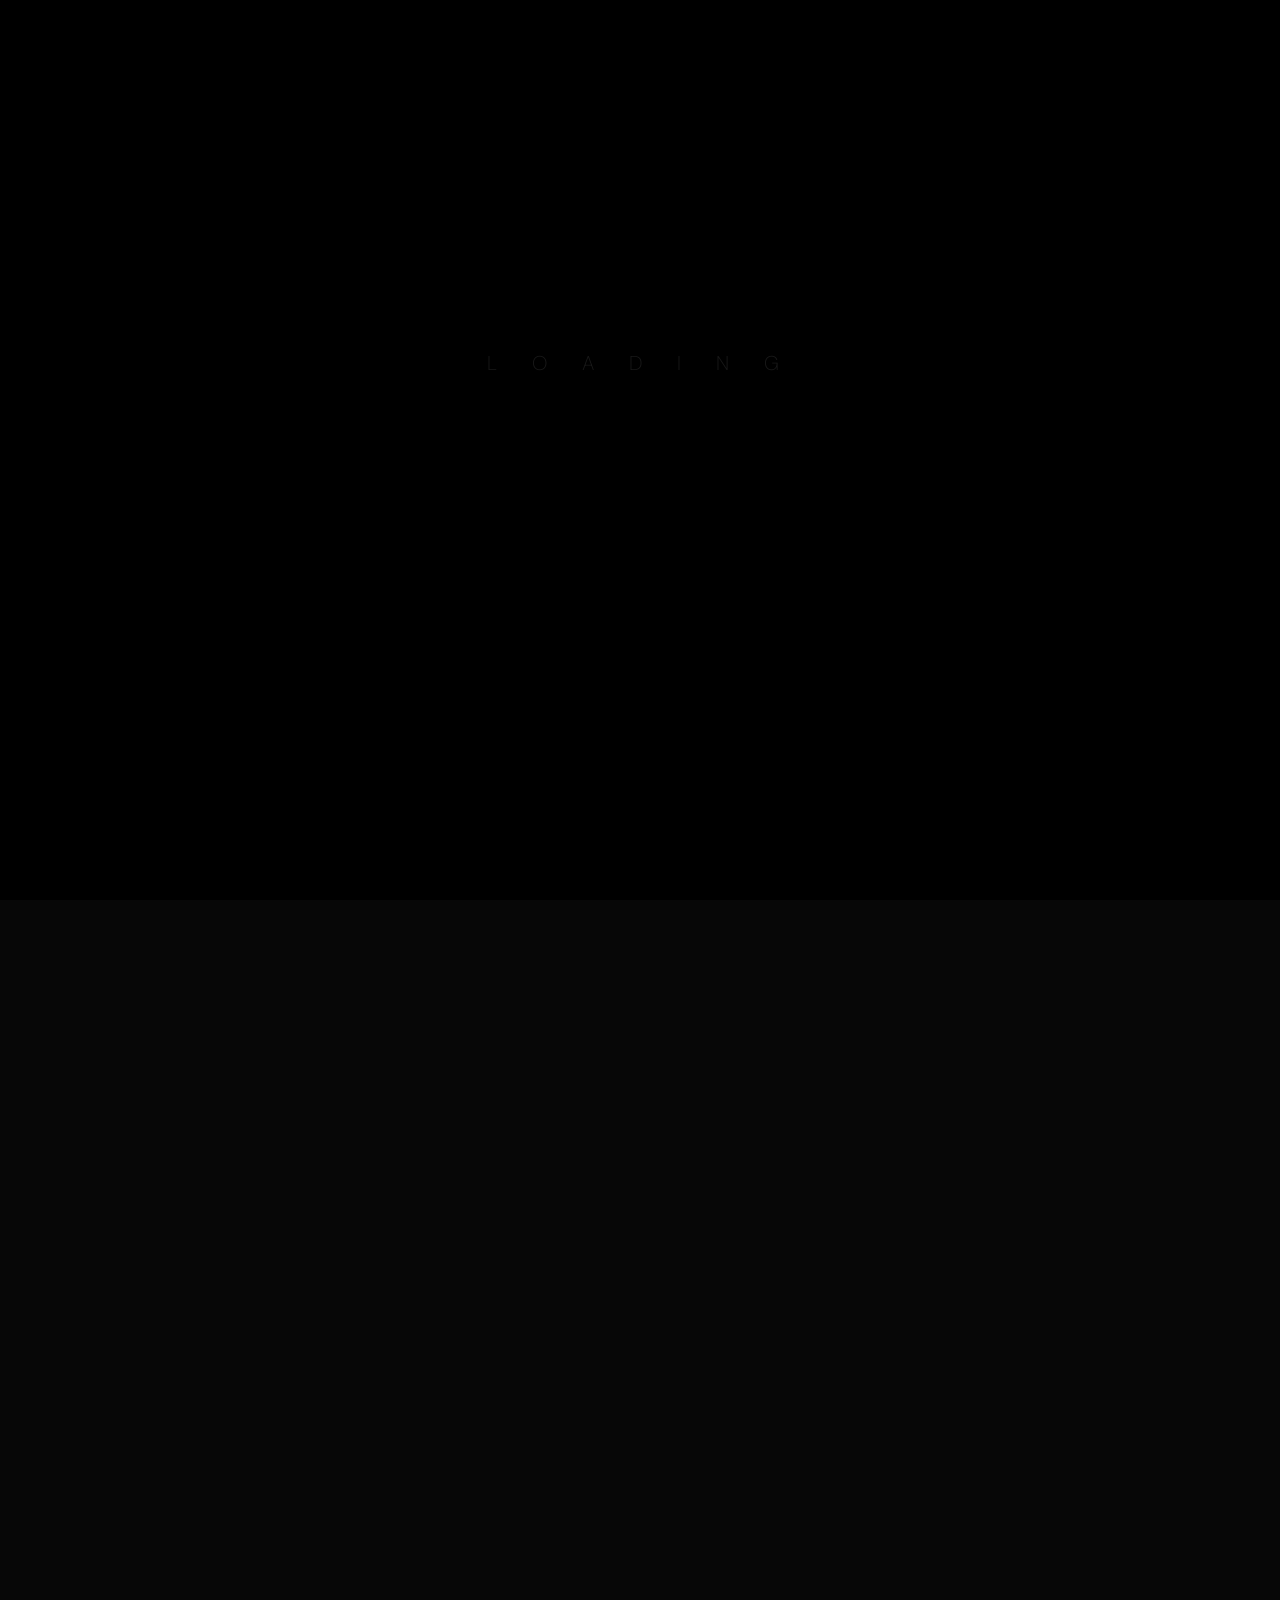
==== about.html @ 4629a0df "Initial commit" ====
<!DOCTYPE html>
<html lang="en">

<head>
    <!-- META -->
    <meta charset="utf-8">
    <meta http-equiv="X-UA-Compatible" content="IE=edge">
    <meta name="viewport" content="width=device-width, initial-scale=1">
    <meta name="description" content="Creovate - Creative Portfolio Showcase Template">
    <meta name="keywords" content="personal, portfolio new, html, one page, bootstrap, new html template, design, creative, onepage, clean, modern">
    <meta name="author" content="Tanvir Hossain">
    <!-- PAGE TITLE -->
    <title>Creovate - Creative Personal Portfolio</title>
    <!-- FAVICON ICON -->
    <link rel="shortcut icon" href="assets/images/favicon.png" type="image/x-icon" />
    <!-- ALL GOOGLE FONTS -->
    <link rel="preconnect" href="https://fonts.googleapis.com">
    <link rel="preconnect" href="https://fonts.gstatic.com" crossorigin>
    <link href="https://fonts.googleapis.com/css2?family=DM+Sans:ital,opsz,wght@0,9..40,100..1000;1,9..40,100..1000&display=swap" rel="stylesheet">
    <!-- BOOTSTRAP CSS -->
    <link rel="stylesheet" href="assets/css/bootstrap.min.css" />
    <!-- FONT AWESOME CSS -->
    <link rel="stylesheet" href="assets/fonts/remixicon.css" />
    <!-- MAGNIFIC CSS -->
    <link rel="stylesheet" href="assets/css/magnific-popup.css">
    <!-- NICE SELECT CSS -->
    <link rel="stylesheet" href="assets/css/nice-select.min.css" />
    <!-- ANIMATE CSS -->
    <link rel="stylesheet" href="assets/css/animate.min.css" />
    <!-- SLICK CSS -->
    <link rel="stylesheet" href="assets/css/slick.min.css" />
    <!-- SPACING CSS -->
    <link rel="stylesheet" href="assets/css/spacing.css" />
    <!-- MAIN STYLE CSS -->
    <link rel="stylesheet" href="assets/css/style.css" />
    <!-- RESPONSIVE CSS -->
    <link rel="stylesheet" href="assets/css/responsive.css">
    <!-- HTML5 shim and Respond.js IE8 support of HTML5 elements and media queries -->
    <!-- WARNING: Respond.js doesn't work if you view the page via file:// -->
    <!--[if lt IE 9]>
      <script src="https://oss.maxcdn.com/html5shiv/3.7.2/html5shiv.min.js"></script>
      <script src="https://oss.maxcdn.com/respond/1.4.2/respond.min.js"></script>
    <![endif]-->
</head>

<body>
    <!-- START PRELOADER AREA-->
    <div class="preloader">
        <svg viewbox="0 0 1000 1000" preserveaspectratio="none">
            <path id="preloaderSvg" d="M0,1005S175,995,500,995s500,5,500,5V0H0Z"></path>
        </svg>
        <div class="preloader-heading">
            <div class="load-text">
                <span>L</span>
                <span>o</span>
                <span>a</span>
                <span>d</span>
                <span>i</span>
                <span>n</span>
                <span>g</span>
            </div>
        </div>
    </div>
    <!-- END PRELOADER AREA -->
    <!-- START MAGIC CURSOR AND BALL AREA-->
    <div id="magic-cursor">
        <div id="ball"></div>
    </div>
    <div id="magic-cursor">
        <div id="ball"></div>
    </div>
    <!-- / END MAGIC CURSOR AND BALL AREA-->
    <!-- START MENU DESIGN AREA -->
    <header class="main-header">
        <div class="header-upper">
            <div class="container">
                <div class="header-inner d-flex align-items-center">
                    <!-- START LOGO DESIGN AREA -->
                    <div class="logo-outer">
                        <div class="logo">
                            <a href="index.html"><img src="assets/images/logos/logo.png" alt="Logo" title="Logo" /></a>
                        </div>
                    </div>
                    <!-- / END LOGO DESIGN AREA -->
                    <!-- START NAV DESIGN AREA -->
                    <div class="nav-outer clearfix mx-auto">
                        <!-- Main Menu -->
                        <nav class="main-menu navbar-expand-lg">
                            <div class="navbar-header">
                                <div class="mobile-logo">
                                    <a href="index.html">
                                        <img src="assets/images/logos/logo.png" alt="Logo" title="Logo" />
                                    </a>
                                </div>
                                <!-- Toggle Button -->
                                <button type="button" class="navbar-toggle" data-bs-toggle="collapse" data-bs-target=".navbar-collapse">
                                    <span class="icon-bar"></span>
                                    <span class="icon-bar"></span>
                                    <span class="icon-bar"></span>
                                </button>
                            </div>
                            <div class="navbar-collapse collapse">
                                <ul class="navigation clearfix">
                                    <li><a class="nav-link-click" href="index.html">Home</a></li>
                                    <li><a class="nav-link-click" href="about.html">about</a></li>
                                    <li><a class="nav-link-click" href="projects.html">Projects</a></li>
                                    <li><a class="nav-link-click" href="blog.html">blog</a></li>
                                    <li><a class="nav-link-click" href="contact.html">Contact</a></li>
                                </ul>
                            </div>
                        </nav>
                        <!-- / END NAV DESIGN AREA -->
                    </div>
                    <div class="about-social text-center">
                        <ul>
                            <li><a href=""><i class="ri-instagram-fill"></i></a></li>
                            <li><a href=""><i class="ri-twitter-x-line"></i></a></li>
                            <li><a href=""><i class="ri-linkedin-fill"></i></a></li>
                            <li><a href=""><i class="ri-github-line"></i></a></li>
                        </ul>
                    </div>
                </div>
            </div>
        </div>
    </header>
    <!-- / END MENU DESIGN AREA -->
    <!-- START MENU DESIGN AREA -->
    <div id="smooth-wrapper">
        <div id="smooth-content">
            <main class="main-bg o-hidden">
                <!-- START HEADER DESIGN AREA -->
                <section class="single-page-hero-area">
                    <div class="container">
                        <div class="row align-items-center">
                            <div class="col-lg-12">
                                <h2>About me</h2>
                                <p>Driven by curiosity and innovation, I enjoy turning challenges into solutions through technology. My journey is defined by adaptability, problem-solving, and the passion to create meaningful digital experiences.</p>
                            </div>
                        </div>
                        <div class="row">
                            <!-- START COUNTER DESIGN AREA -->
                            <div class="col-6 col-lg-3">
                                <div class="hero-counter-area wow fadeInUp delay-0-4s">
                                    <div class="counter-item counter-text-wrap">
                                        <span class="count-text plus" data-speed="3000" data-stop="4">0</span>
                                        <span class="counter-title">Years Of Experience</span>
                                    </div>
                                </div>
                            </div>
                            <!-- / END COUNTER DESIGN AREA -->
                            <!-- START COUNTER DESIGN AREA -->
                            <div class="col-6 col-lg-3">
                                <div class="hero-counter-area wow fadeInUp delay-0-4s">
                                    <div class="counter-item counter-text-wrap">
                                        <span class="count-text plus" data-speed="3000" data-stop="100">0</span>
                                        <span class="counter-title">Complete Projects</span>
                                    </div>
                                </div>
                            </div>
                            <!-- / END COUNTER DESIGN AREA -->
                            <!-- START COUNTER DESIGN AREA -->
                            <div class="col-6 col-lg-3">
                                <div class="hero-counter-area wow fadeInUp delay-0-4s">
                                    <div class="counter-item counter-text-wrap">
                                        <span class="count-text plus" data-speed="3000" data-stop="50">0</span>
                                        <span class="counter-title">Client Satisfactions</span>
                                    </div>
                                </div>
                            </div>
                            <!-- / END COUNTER DESIGN AREA -->
                            <!-- START COUNTER DESIGN AREA -->
                            <div class="col-6 col-lg-3">
                                <div class="hero-counter-area wow fadeInUp delay-0-4s">
                                    <div class="counter-item counter-text-wrap">
                                        <span class="count-text plus" data-speed="3000" data-stop="20">0</span>
                                        <span class="counter-title">Cup of coffe</span>
                                    </div>
                                </div>
                            </div>
                            <!-- / END COUNTER DESIGN AREA -->
                        </div>
                    </div>
                </section>
                <!-- / END HEADER DESIGN AREA -->
                <!-- START ABOUT DESIGN AREA -->
                <section id="about" class="about-area">
                    <div class="container">
                        <div class="container-inner">
                            <div class="row align-items-center">
                                <!-- START ABOUT IMAGE DESIGN AREA -->
                                <div class="col-lg-5">
                                    <div class="about-image-part wow fadeInUp delay-0-3s">
                                        <img src="assets/images/about/me.jpg" alt="About Me" />
                                    </div>
                                </div>
                                <!-- / END ABOUT IMAGE DESIGN AREA -->
                                <!-- START ABOUT TEXT DESIGN AREA -->
                                <div class="col-lg-7">
                                    <div class="about-content-part wow fadeInUp delay-0-5s">
                                        <h2>
                                            A passionate <span>web designer</span> turning <span>ideas</span> into visually stunning, user-friendly websites.
                                        </h2>
                                        <p>
                                            Hello! I’m Bilal, a tech enthusiast with a strong interest in IT, web development, and data. I enjoy exploring new technologies, solving problems, and creating user-focused digital solutions. My goal is to keep growing, delivering value, and turning ideas into impactful projects.
                                        </p>
                                        <p>I’ve worked on various projects ranging from IT support, web interfaces, to data-related tasks. Each experience has helped me sharpen my skills in problem-solving, adaptability, and collaboration. Beyond coding, I value curiosity and continuous learning as keys to building meaningful digital experiences./p>
                                    </div>
                                </div>
                                <!-- / END ABOUT TEXT DESIGN AREA -->
                            </div>
                        </div>
                    </div>
                </section>
                <!-- / END ABOUT DESIGN AREA -->
                <!-- START RESUME EXPERIENCE DESIGN AREA -->
                <div class="resume-area" id="resume">
                    <div class="container">
                        <div class="container-inner">
                            <div class="row">
                                <div class="col-xl-12 col-lg-12">
                                    <div class="section-title mb-40 wow fadeInUp delay-0-2s">
                                        <h2>Education & Experience</h2>
                                        <p>Established history of success in design and development, consistently delivering valuable insights and driving significant results.</p>
                                    </div>
                                </div>
                            </div>
                            <div class="row">
                                <div class="col-xl-10">
                                    <div class="resume-wrapper wow fadeInUp delay-0-2s">
                                        <!-- START EDUCATION DESIGN AREA -->
                                        <div class="resume-box">
                                            <span class="resume-date">2020 - 2023</span>
                                            <h5 class="fw-medium">AMIKOM University Yogyakarta</h5>
                                            <span>@ Diploma of Information Technology in Web Development</span>
                                            <p>Relevant coursework in Web Development, UI/UX Design, and Database Management.</p>
                                        </div>
                                        <!-- / END EDUCATION DESIGN AREA -->
                                        <!-- START EXPERIENCE DESIGN AREA -->
                                        <div class="resume-box">
                                            <span class="resume-date">Feb 2023 - Aug 2023</span>
                                            <h5 class="fw-medium">Fullstack Developer Intern</h5>
                                            <span>@ CV. Global Mitra Perkasa</span>
                                            <p>As a fullstack developer intern, I was responsible for developing and enhancing web applications using Laravel, HTML, and CSS. I collaborated with the team to optimize website performance and user experience. My work also involved assisting in implementing key features that improved functionality and streamlined operations.</p>
                                        </div>
                                        <!-- / END EXPERIENCE DESIGN AREA -->
                                        <!-- START EXPERIENCE DESIGN AREA -->
                                        <div class="resume-box">
                                            <span class="resume-date">Nov 2023 - Sep 2024</span>
                                            <h5 class="fw-medium">Digital Marketing</h5>
                                            <span>@ PT. Blanja Dapur Nusantara</span>
                                            <p>In my role in digital marketing, I managed campaigns to increase brand awareness and drive online sales. I utilized various online platforms to engage target audiences and optimize marketing strategies. My efforts contributed to refining campaign results and improving overall performance.</p>
                                        </div>
                                        <!-- / END EXPERIENCE DESIGN AREA -->
                                        <!-- START PROJECT DESIGN AREA -->
                                        <div class="resume-box">
                                            <span class="resume-date">2023</span>
                                            <h5 class="fw-medium">Financial Project Management System (Web-based)</h5>
                                            <span>@ Personal Project</span>
                                            <p>I developed a financial management system for project tracking using CodeIgniter (CI). The system included features for budget tracking, expense management, and real-time reporting. I ensured the system was user-friendly and optimized for project teams to manage finances effectively. Additionally, I implemented secure data management practices to protect sensitive financial information.</p>
                                        </div>
                                        <!-- / END PROJECT DESIGN AREA -->
                                    </div>
                                </div>
                            </div>
                        </div>
                    </div>
                </div>
                <!-- / END RESUME EXPERIENCE DESIGN AREA -->
                <!-- START SERVICE DESIGN AREA -->
                <section id="services" class="services-area">
                    <div class="container">
                        <div class="container-inner">
                            <div class="row">
                                <div class="col-xl-12 col-lg-12">
                                    <div class="section-title mb-40 wow fadeInUp delay-0-2s">
                                        <h2>Services</h2>
                                        <p>My Services Pave the Way for Exceptional Experiences, Where Quality and Commitment Define Every Interaction."</p>
                                    </div>
                                </div>
                            </div>
                            <div class="row">
                                <!-- START SINGLE SERVICE DESIGN AREA -->
                                <div class="col-lg-4 col-md-4">
                                    <div class="service-item wow fadeInUp delay-0-2s">
                                        <div class="content">
                                            <i class="ri-global-fill"></i>
                                            <h4>Brand Identity Design</h4>
                                            <p>bionik gives you the blocks & kits you need to create a true website within minutes.</p>
                                        </div>
                                    </div>
                                </div>
                                <!-- / END SINGLE SERVICE DESIGN AREA -->
                                <!-- START SINGLE SERVICE DESIGN AREA -->
                                <div class="col-lg-4 col-md-4">
                                    <div class="service-item wow fadeInUp delay-0-4s">
                                        <div class="content">
                                            <i class="ri-quill-pen-line"></i>
                                            <h4>Website Design</h4>
                                            <p>bionik gives you the blocks & kits you need to create a true website within minutes.</p>
                                        </div>
                                    </div>
                                </div>
                                <!-- / END SINGLE SERVICE DESIGN AREA -->
                                <!-- START SINGLE SERVICE DESIGN AREA -->
                                <div class="col-lg-4 col-md-4">
                                    <div class="service-item wow fadeInUp delay-0-6s">
                                        <div class="content">
                                            <i class="ri-pantone-fill"></i>
                                            <h4>Application Design</h4>
                                            <p>bionik gives you the blocks & kits you need to create a true website within minutes.</p>
                                        </div>
                                    </div>
                                </div>
                                <!-- / END SINGLE SERVICE DESIGN AREA -->
                            </div>
                        </div>
                    </div>
                </section>
                <!-- / END SERVICE DESIGN AREA -->
                <!-- START CALL TO ACTION DESIGN AREA -->
                <section class="call-to-action-area">
                    <div class="container">
                        <div class="row">
                            <!-- START ABOUT TEXT DESIGN AREA -->
                            <div class="col-lg-12">
                                <div class="call-to-action-part wow fadeInUp delay-0-2s text-center">
                                    <h2>Are You Ready to kickstart your project?</h2>
                                    <p>Reach out and let's make it happen ✨. I'm also available for full-time or Part-time opportunities to push the boundaries of design and deliver exceptional work.</p>
                                    <div class="hero-btns">
                                        <a href="contact.html" class="theme-btn call-to-action-button">Let's Talk <i class="ri-download-line"></i></a>
                                    </div>
                                </div>
                            </div>
                            <!-- / END ABOUT TEXT DESIGN AREA -->
                        </div>
                    </div>
                </section>
                <!--  // END CALL TO ACTION DESIGN AREA -->
                <!-- START FOOTER DESIGN AREA -->
                <footer class="main-footer">
                    <div class="footer-bottom pt-50 pb-40">
                        <div class="container">
                            <div class="row">
                                <div class="col-lg-12 text-center">
                                    <div class="copyright-text">
                                        <p>
                                            &copy;Copyright <a href="index.html">Creovate</a> All
                                            Rights Reserved.
                                        </p>
                                    </div>
                                </div>
                            </div>
                        </div>
                    </div>
                </footer>
            </main>
        </div>
    </div>
    <!-- / END FOOTER DESIGN AREA -->
    <!-- START SCROOL UP DESIGN AREA -->
    <div class="progress-wrap cursor-pointer">
        <i class="ri-arrow-up-s-line"></i>
        <svg class="progress-circle svg-content" width="100%" height="100%" viewBox="-1 -1 102 102">
            <path d="M50,1 a49,49 0 0,1 0,98 a49,49 0 0,1 0,-98" />
        </svg>
    </div>
    <!-- / END SCROOL UP DESIGN AREA -->
    <!-- JQUERY JS -->
    <script src="assets/js/jquery-3.6.0.min.js"></script>
    <!-- BOOTSTRAP JS-->
    <script src="assets/js/bootstrap.min.js"></script>
    <!-- APPEAR JS -->
    <script src="assets/js/appear.min.js"></script>
    <!-- MAGNIFICANT JS -->
    <script src="assets/js/jquery.magnific-popup.min.js"></script>
    <!-- SLICK JS-->
    <script src="assets/js/slick.min.js"></script>
    <!-- GSAP AND LOCOMOTIV JS-->
    <script src="assets/js/gsap.min.js"></script>
    <script src="assets/js/ScrollSmoother.min.js"></script>
    <script src="assets/js/ScrollTrigger.min.js"></script>
    <script src="assets/js/smoother-script.js"></script>
    <!-- NICE SELECT JS-->
    <script src="assets/js/jquery.nice-select.min.js"></script>
    <!-- IMAGE LOADER JS-->
    <script src="assets/js/imagesloaded.pkgd.min.js"></script>
    <!-- ISOTOPE JS-->
    <script src="assets/js/isotope.pkgd.min.js"></script>
    <!--  WOW ANIMATION JS-->
    <script src="assets/js/wow.min.js"></script>
    <!-- SCRIPT JS-->
    <script src="assets/js/script.js"></script>
</body>

</html>
---- assets/css/spacing.css ----
/*
* ----------------------------------------------------------------------------------------
Author       : Hridoy
Template Name: Liam - Creative Portfolio Showcase Template
Version      : 1.0                                          
* ----------------------------------------------------------------------------------------
*/
/*
* ----------------------------------------------------------------------------------------
*PADDING MARGIN
* ----------------------------------------------------------------------------------------
*/
.p-5 {
    padding: 5px !important;
}

.p-10 {
    padding: 10px;
}

.p-15 {
    padding: 15px;
}

.p-20 {
    padding: 20px;
}

.p-25 {
    padding: 25px;
}

.p-30 {
    padding: 30px;
}

.p-35 {
    padding: 35px;
}

.p-40 {
    padding: 40px;
}

.p-45 {
    padding: 45px;
}

.p-50 {
    padding: 50px;
}

.p-55 {
    padding: 55px;
}

.p-60 {
    padding: 60px;
}

.p-65 {
    padding: 65px;
}

.p-70 {
    padding: 70px;
}

.p-75 {
    padding: 75px;
}

.p-80 {
    padding: 80px;
}

.p-85 {
    padding: 85px;
}

.p-90 {
    padding: 90px;
}

.p-95 {
    padding: 95px;
}

.p-100 {
    padding: 100px;
}

.p-105 {
    padding: 105px;
}

.p-110 {
    padding: 110px;
}

.p-115 {
    padding: 115px;
}

.p-120 {
    padding: 120px;
}

.p-125 {
    padding: 125px;
}

.p-130 {
    padding: 130px;
}

.p-135 {
    padding: 135px;
}

.p-140 {
    padding: 140px;
}

.p-145 {
    padding: 145px;
}

.p-150 {
    padding: 150px;
}

.p-155 {
    padding: 155px;
}

.p-160 {
    padding: 160px;
}

.p-165 {
    padding: 165px;
}

.p-170 {
    padding: 170px;
}

.p-175 {
    padding: 175px;
}

.p-180 {
    padding: 180px;
}

.p-185 {
    padding: 185px;
}

.p-190 {
    padding: 190px;
}

.p-195 {
    padding: 195px;
}

.p-200 {
    padding: 200px;
}

.p-205 {
    padding: 205px;
}

.p-210 {
    padding: 210px;
}

.p-215 {
    padding: 215px;
}

.p-220 {
    padding: 220px;
}

.p-225 {
    padding: 225px;
}

.p-230 {
    padding: 230px;
}

.p-235 {
    padding: 235px;
}

.p-240 {
    padding: 240px;
}

.p-245 {
    padding: 245px;
}

.p-250 {
    padding: 250px;
}

/* Padding Top */
.pt-5,
.py-5 {
    padding-top: 5px !important;
}

.pt-10,
.py-10 {
    padding-top: 10px;
}

.pt-15,
.py-15 {
    padding-top: 15px;
}

.pt-20,
.py-20 {
    padding-top: 20px;
}

.pt-25,
.py-25 {
    padding-top: 25px;
}

.pt-30,
.py-30 {
    padding-top: 30px;
}

.pt-35,
.py-35 {
    padding-top: 35px;
}

.pt-40,
.py-40 {
    padding-top: 40px;
}

.pt-45,
.py-45 {
    padding-top: 45px;
}

.pt-50,
.py-50 {
    padding-top: 50px;
}

.pt-55,
.py-55 {
    padding-top: 55px;
}

.pt-60,
.py-60 {
    padding-top: 60px;
}

.pt-65,
.py-65 {
    padding-top: 65px;
}

.pt-70,
.py-70 {
    padding-top: 70px;
}

.pt-75,
.py-75 {
    padding-top: 75px;
}

.pt-80,
.py-80 {
    padding-top: 80px;
}

.pt-85,
.py-85 {
    padding-top: 85px;
}

.pt-90,
.py-90 {
    padding-top: 90px;
}

.pt-95,
.py-95 {
    padding-top: 95px;
}

.pt-100,
.py-100 {
    padding-top: 100px;
}

.pt-105,
.py-105 {
    padding-top: 105px;
}

.pt-110,
.py-110 {
    padding-top: 110px;
}

.pt-115,
.py-115 {
    padding-top: 115px;
}

.pt-120,
.py-120 {
    padding-top: 120px;
}

.pt-125,
.py-125 {
    padding-top: 125px;
}

.pt-130,
.py-130 {
    padding-top: 130px;
}

.pt-135,
.py-135 {
    padding-top: 135px;
}

.pt-140,
.py-140 {
    padding-top: 140px;
}

.pt-145,
.py-145 {
    padding-top: 145px;
}

.pt-150,
.py-150 {
    padding-top: 150px;
}

.pt-155,
.py-155 {
    padding-top: 155px;
}

.pt-160,
.py-160 {
    padding-top: 160px;
}

.pt-165,
.py-165 {
    padding-top: 165px;
}

.pt-170,
.py-170 {
    padding-top: 170px;
}

.pt-175,
.py-175 {
    padding-top: 175px;
}

.pt-180,
.py-180 {
    padding-top: 180px;
}

.pt-185,
.py-185 {
    padding-top: 185px;
}

.pt-190,
.py-190 {
    padding-top: 190px;
}

.pt-195,
.py-195 {
    padding-top: 195px;
}

.pt-200,
.py-200 {
    padding-top: 200px;
}

.pt-205,
.py-205 {
    padding-top: 205px;
}

.pt-210,
.py-210 {
    padding-top: 210px;
}

.pt-215,
.py-215 {
    padding-top: 215px;
}

.pt-220,
.py-220 {
    padding-top: 220px;
}

.pt-225,
.py-225 {
    padding-top: 225px;
}

.pt-230,
.py-230 {
    padding-top: 230px;
}

.pt-235,
.py-235 {
    padding-top: 235px;
}

.pt-240,
.py-240 {
    padding-top: 240px;
}

.pt-245,
.py-245 {
    padding-top: 245px;
}

.pt-250,
.py-250 {
    padding-top: 250px;
}

/* Padding Bottom */
.pb-5,
.py-5 {
    padding-bottom: 5px !important;
}

.pb-10,
.py-10 {
    padding-bottom: 10px;
}

.pb-15,
.py-15 {
    padding-bottom: 15px;
}

.pb-20,
.py-20 {
    padding-bottom: 20px;
}

.pb-25,
.py-25 {
    padding-bottom: 25px;
}

.pb-30,
.py-30 {
    padding-bottom: 30px;
}

.pb-35,
.py-35 {
    padding-bottom: 35px;
}

.pb-40,
.py-40 {
    padding-bottom: 40px;
}

.pb-45,
.py-45 {
    padding-bottom: 45px;
}

.pb-50,
.py-50 {
    padding-bottom: 50px;
}

.pb-55,
.py-55 {
    padding-bottom: 55px;
}

.pb-60,
.py-60 {
    padding-bottom: 60px;
}

.pb-65,
.py-65 {
    padding-bottom: 65px;
}

.pb-70,
.py-70 {
    padding-bottom: 70px;
}

.pb-75,
.py-75 {
    padding-bottom: 75px;
}

.pb-80,
.py-80 {
    padding-bottom: 80px;
}

.pb-85,
.py-85 {
    padding-bottom: 85px;
}

.pb-90,
.py-90 {
    padding-bottom: 90px;
}

.pb-95,
.py-95 {
    padding-bottom: 95px;
}

.pb-100,
.py-100 {
    padding-bottom: 100px;
}

.pb-105,
.py-105 {
    padding-bottom: 105px;
}

.pb-110,
.py-110 {
    padding-bottom: 110px;
}

.pb-115,
.py-115 {
    padding-bottom: 115px;
}

.pb-120,
.py-120 {
    padding-bottom: 120px;
}

.pb-125,
.py-125 {
    padding-bottom: 125px;
}

.pb-130,
.py-130 {
    padding-bottom: 130px;
}

.pb-135,
.py-135 {
    padding-bottom: 135px;
}

.pb-140,
.py-140 {
    padding-bottom: 140px;
}

.pb-145,
.py-145 {
    padding-bottom: 145px;
}

.pb-150,
.py-150 {
    padding-bottom: 150px;
}

.pb-155,
.py-155 {
    padding-bottom: 155px;
}

.pb-160,
.py-160 {
    padding-bottom: 160px;
}

.pb-165,
.py-165 {
    padding-bottom: 165px;
}

.pb-170,
.py-170 {
    padding-bottom: 170px;
}

.pb-175,
.py-175 {
    padding-bottom: 175px;
}

.pb-180,
.py-180 {
    padding-bottom: 180px;
}

.pb-185,
.py-185 {
    padding-bottom: 185px;
}

.pb-190,
.py-190 {
    padding-bottom: 190px;
}

.pb-195,
.py-195 {
    padding-bottom: 195px;
}

.pb-200,
.py-200 {
    padding-bottom: 200px;
}

.pb-205,
.py-205 {
    padding-bottom: 205px;
}

.pb-210,
.py-210 {
    padding-bottom: 210px;
}

.pb-215,
.py-215 {
    padding-bottom: 215px;
}

.pb-220,
.py-220 {
    padding-bottom: 220px;
}

.pb-225,
.py-225 {
    padding-bottom: 225px;
}

.pb-230,
.py-230 {
    padding-bottom: 230px;
}

.pb-235,
.py-235 {
    padding-bottom: 235px;
}

.pb-240,
.py-240 {
    padding-bottom: 240px;
}

.pb-245,
.py-245 {
    padding-bottom: 245px;
}

.pb-250,
.py-250 {
    padding-bottom: 250px;
}

/* Margin Around */
.m-5 {
    margin: 5px !important;
}

.m-10 {
    margin: 10px;
}

.m-15 {
    margin: 15px;
}

.m-20 {
    margin: 20px;
}

.m-25 {
    margin: 25px;
}

.m-30 {
    margin: 30px;
}

.m-35 {
    margin: 35px;
}

.m-40 {
    margin: 40px;
}

.m-45 {
    margin: 45px;
}

.m-50 {
    margin: 50px;
}

.m-55 {
    margin: 55px;
}

.m-60 {
    margin: 60px;
}

.m-65 {
    margin: 65px;
}

.m-70 {
    margin: 70px;
}

.m-75 {
    margin: 75px;
}

.m-80 {
    margin: 80px;
}

.m-85 {
    margin: 85px;
}

.m-90 {
    margin: 90px;
}

.m-95 {
    margin: 95px;
}

.m-100 {
    margin: 100px;
}

.m-105 {
    margin: 105px;
}

.m-110 {
    margin: 110px;
}

.m-115 {
    margin: 115px;
}

.m-120 {
    margin: 120px;
}

.m-125 {
    margin: 125px;
}

.m-130 {
    margin: 130px;
}

.m-135 {
    margin: 135px;
}

.m-140 {
    margin: 140px;
}

.m-145 {
    margin: 145px;
}

.m-150 {
    margin: 150px;
}

.m-155 {
    margin: 155px;
}

.m-160 {
    margin: 160px;
}

.m-165 {
    margin: 165px;
}

.m-170 {
    margin: 170px;
}

.m-175 {
    margin: 175px;
}

.m-180 {
    margin: 180px;
}

.m-185 {
    margin: 185px;
}

.m-190 {
    margin: 190px;
}

.m-195 {
    margin: 195px;
}

.m-200 {
    margin: 200px;
}

.m-205 {
    margin: 205px;
}

.m-210 {
    margin: 210px;
}

.m-215 {
    margin: 215px;
}

.m-220 {
    margin: 220px;
}

.m-225 {
    margin: 225px;
}

.m-230 {
    margin: 230px;
}

.m-235 {
    margin: 235px;
}

.m-240 {
    margin: 240px;
}

.m-245 {
    margin: 245px;
}

.m-250 {
    margin: 250px;
}

/* Margin Top */
.mt-5,
.my-5 {
    margin-top: 5px !important;
}

.mt-10,
.my-10 {
    margin-top: 10px;
}

.mt-15,
.my-15 {
    margin-top: 15px;
}

.mt-20,
.my-20 {
    margin-top: 20px;
}

.mt-25,
.my-25 {
    margin-top: 25px;
}

.mt-30,
.my-30 {
    margin-top: 30px;
}

.mt-35,
.my-35 {
    margin-top: 35px;
}

.mt-40,
.my-40 {
    margin-top: 40px;
}

.mt-45,
.my-45 {
    margin-top: 45px;
}

.mt-50,
.my-50 {
    margin-top: 50px;
}

.mt-55,
.my-55 {
    margin-top: 55px;
}

.mt-60,
.my-60 {
    margin-top: 60px;
}

.mt-65,
.my-65 {
    margin-top: 65px;
}

.mt-70,
.my-70 {
    margin-top: 70px;
}

.mt-75,
.my-75 {
    margin-top: 75px;
}

.mt-80,
.my-80 {
    margin-top: 80px;
}

.mt-85,
.my-85 {
    margin-top: 85px;
}

.mt-90,
.my-90 {
    margin-top: 90px;
}

.mt-95,
.my-95 {
    margin-top: 95px;
}

.mt-100,
.my-100 {
    margin-top: 100px;
}

.mt-105,
.my-105 {
    margin-top: 105px;
}

.mt-110,
.my-110 {
    margin-top: 110px;
}

.mt-115,
.my-115 {
    margin-top: 115px;
}

.mt-120,
.my-120 {
    margin-top: 120px;
}

.mt-125,
.my-125 {
    margin-top: 125px;
}

.mt-130,
.my-130 {
    margin-top: 130px;
}

.mt-135,
.my-135 {
    margin-top: 135px;
}

.mt-140,
.my-140 {
    margin-top: 140px;
}

.mt-145,
.my-145 {
    margin-top: 145px;
}

.mt-150,
.my-150 {
    margin-top: 150px;
}

.mt-155,
.my-155 {
    margin-top: 155px;
}

.mt-160,
.my-160 {
    margin-top: 160px;
}

.mt-165,
.my-165 {
    margin-top: 165px;
}

.mt-170,
.my-170 {
    margin-top: 170px;
}

.mt-175,
.my-175 {
    margin-top: 175px;
}

.mt-180,
.my-180 {
    margin-top: 180px;
}

.mt-185,
.my-185 {
    margin-top: 185px;
}

.mt-190,
.my-190 {
    margin-top: 190px;
}

.mt-195,
.my-195 {
    margin-top: 195px;
}

.mt-200,
.my-200 {
    margin-top: 200px;
}

.mt-205,
.my-205 {
    margin-top: 205px;
}

.mt-210,
.my-210 {
    margin-top: 210px;
}

.mt-215,
.my-215 {
    margin-top: 215px;
}

.mt-220,
.my-220 {
    margin-top: 220px;
}

.mt-225,
.my-225 {
    margin-top: 225px;
}

.mt-230,
.my-230 {
    margin-top: 230px;
}

.mt-235,
.my-235 {
    margin-top: 235px;
}

.mt-240,
.my-240 {
    margin-top: 240px;
}

.mt-245,
.my-245 {
    margin-top: 245px;
}

.mt-250,
.my-250 {
    margin-top: 250px;
}

/* Margin Bottom */
.mb-5,
.my-5 {
    margin-bottom: 5px !important;
}

.mb-10,
.my-10 {
    margin-bottom: 10px;
}

.mb-15,
.my-15 {
    margin-bottom: 15px;
}

.mb-20,
.my-20 {
    margin-bottom: 20px;
}

.mb-25,
.my-25 {
    margin-bottom: 25px;
}

.mb-30,
.my-30 {
    margin-bottom: 30px;
}

.mb-35,
.my-35 {
    margin-bottom: 35px;
}

.mb-40,
.my-40 {
    margin-bottom: 40px;
}

.mb-45,
.my-45 {
    margin-bottom: 45px;
}

.mb-50,
.my-50 {
    margin-bottom: 50px;
}

.mb-55,
.my-55 {
    margin-bottom: 55px;
}

.mb-60,
.my-60 {
    margin-bottom: 60px;
}

.mb-65,
.my-65 {
    margin-bottom: 65px;
}

.mb-70,
.my-70 {
    margin-bottom: 70px;
}

.mb-75,
.my-75 {
    margin-bottom: 75px;
}

.mb-80,
.my-80 {
    margin-bottom: 80px;
}

.mb-85,
.my-85 {
    margin-bottom: 85px;
}

.mb-90,
.my-90 {
    margin-bottom: 90px;
}

.mb-95,
.my-95 {
    margin-bottom: 95px;
}

.mb-100,
.my-100 {
    margin-bottom: 100px;
}

.mb-105,
.my-105 {
    margin-bottom: 105px;
}

.mb-110,
.my-110 {
    margin-bottom: 110px;
}

.mb-115,
.my-115 {
    margin-bottom: 115px;
}

.mb-120,
.my-120 {
    margin-bottom: 120px;
}

.mb-125,
.my-125 {
    margin-bottom: 125px;
}

.mb-130,
.my-130 {
    margin-bottom: 130px;
}

.mb-135,
.my-135 {
    margin-bottom: 135px;
}

.mb-140,
.my-140 {
    margin-bottom: 140px;
}

.mb-145,
.my-145 {
    margin-bottom: 145px;
}

.mb-150,
.my-150 {
    margin-bottom: 150px;
}

.mb-155,
.my-155 {
    margin-bottom: 155px;
}

.mb-160,
.my-160 {
    margin-bottom: 160px;
}

.mb-165,
.my-165 {
    margin-bottom: 165px;
}

.mb-170,
.my-170 {
    margin-bottom: 170px;
}

.mb-175,
.my-175 {
    margin-bottom: 175px;
}

.mb-180,
.my-180 {
    margin-bottom: 180px;
}

.mb-185,
.my-185 {
    margin-bottom: 185px;
}

.mb-190,
.my-190 {
    margin-bottom: 190px;
}

.mb-195,
.my-195 {
    margin-bottom: 195px;
}

.mb-200,
.my-200 {
    margin-bottom: 200px;
}

.mb-205,
.my-205 {
    margin-bottom: 205px;
}

.mb-210,
.my-210 {
    margin-bottom: 210px;
}

.mb-215,
.my-215 {
    margin-bottom: 215px;
}

.mb-220,
.my-220 {
    margin-bottom: 220px;
}

.mb-225,
.my-225 {
    margin-bottom: 225px;
}

.mb-230,
.my-230 {
    margin-bottom: 230px;
}

.mb-235,
.my-235 {
    margin-bottom: 235px;
}

.mb-240,
.my-240 {
    margin-bottom: 240px;
}

.mb-245,
.my-245 {
    margin-bottom: 245px;
}

.mb-250,
.my-250 {
    margin-bottom: 250px;
}

/* Responsive Padding Margin */
@media only screen and (max-width: 991px) {

    /* Padding Around */
    .rp-0 {
        padding: 0px !important;
    }

    .rp-5 {
        padding: 5px !important;
    }

    .rp-10 {
        padding: 10px;
    }

    .rp-15 {
        padding: 15px;
    }

    .rp-20 {
        padding: 20px;
    }

    .rp-25 {
        padding: 25px;
    }

    .rp-30 {
        padding: 30px;
    }

    .rp-35 {
        padding: 35px;
    }

    .rp-40 {
        padding: 40px;
    }

    .rp-45 {
        padding: 45px;
    }

    .rp-50 {
        padding: 50px;
    }

    .rp-55 {
        padding: 55px;
    }

    .rp-60 {
        padding: 60px;
    }

    .rp-65 {
        padding: 65px;
    }

    .rp-70 {
        padding: 70px;
    }

    .rp-75 {
        padding: 75px;
    }

    .rp-80 {
        padding: 80px;
    }

    .rp-85 {
        padding: 85px;
    }

    .rp-90 {
        padding: 90px;
    }

    .rp-95 {
        padding: 95px;
    }

    .rp-100 {
        padding: 100px;
    }

    .rp-105 {
        padding: 105px;
    }

    .rp-110 {
        padding: 110px;
    }

    .rp-115 {
        padding: 115px;
    }

    .rp-120 {
        padding: 120px;
    }

    .rp-125 {
        padding: 125px;
    }

    .rp-130 {
        padding: 130px;
    }

    .rp-135 {
        padding: 135px;
    }

    .rp-140 {
        padding: 140px;
    }

    .rp-145 {
        padding: 145px;
    }

    .rp-150 {
        padding: 150px;
    }

    /* Padding Top */
    .rpt-0,
    .rpy-0 {
        padding-top: 0px !important;
    }

    .rpt-5,
    .rpy-5 {
        padding-top: 5px !important;
    }

    .rpt-10,
    .rpy-10 {
        padding-top: 10px;
    }

    .rpt-15,
    .rpy-15 {
        padding-top: 15px;
    }

    .rpt-20,
    .rpy-20 {
        padding-top: 20px;
    }

    .rpt-25,
    .rpy-25 {
        padding-top: 25px;
    }

    .rpt-30,
    .rpy-30 {
        padding-top: 30px;
    }

    .rpt-35,
    .rpy-35 {
        padding-top: 35px;
    }

    .rpt-40,
    .rpy-40 {
        padding-top: 40px;
    }

    .rpt-45,
    .rpy-45 {
        padding-top: 45px;
    }

    .rpt-50,
    .rpy-50 {
        padding-top: 50px;
    }

    .rpt-55,
    .rpy-55 {
        padding-top: 55px;
    }

    .rpt-60,
    .rpy-60 {
        padding-top: 60px;
    }

    .rpt-65,
    .rpy-65 {
        padding-top: 65px;
    }

    .rpt-70,
    .rpy-70 {
        padding-top: 70px;
    }

    .rpt-75,
    .rpy-75 {
        padding-top: 75px;
    }

    .rpt-80,
    .rpy-80 {
        padding-top: 80px;
    }

    .rpt-85,
    .rpy-85 {
        padding-top: 85px;
    }

    .rpt-90,
    .rpy-90 {
        padding-top: 90px;
    }

    .rpt-95,
    .rpy-95 {
        padding-top: 95px;
    }

    .rpt-100,
    .rpy-100 {
        padding-top: 100px;
    }

    .rpt-105,
    .rpy-105 {
        padding-top: 105px;
    }

    .rpt-110,
    .rpy-110 {
        padding-top: 110px;
    }

    .rpt-115,
    .rpy-115 {
        padding-top: 115px;
    }

    .rpt-120,
    .rpy-120 {
        padding-top: 120px;
    }

    .rpt-125,
    .rpy-125 {
        padding-top: 125px;
    }

    .rpt-130,
    .rpy-130 {
        padding-top: 130px;
    }

    .rpt-135,
    .rpy-135 {
        padding-top: 135px;
    }

    .rpt-140,
    .rpy-140 {
        padding-top: 140px;
    }

    .rpt-145,
    .rpy-145 {
        padding-top: 145px;
    }

    .rpt-150,
    .rpy-150 {
        padding-top: 150px;
    }

    /* Padding Bottom */
    .rpb-0,
    .rpy-0 {
        padding-bottom: 0px !important;
    }

    .rpb-5,
    .rpy-5 {
        padding-bottom: 5px !important;
    }

    .rpb-10,
    .rpy-10 {
        padding-bottom: 10px;
    }

    .rpb-15,
    .rpy-15 {
        padding-bottom: 15px;
    }

    .rpb-20,
    .rpy-20 {
        padding-bottom: 20px;
    }

    .rpb-25,
    .rpy-25 {
        padding-bottom: 25px;
    }

    .rpb-30,
    .rpy-30 {
        padding-bottom: 30px;
    }

    .rpb-35,
    .rpy-35 {
        padding-bottom: 35px;
    }

    .rpb-40,
    .rpy-40 {
        padding-bottom: 40px;
    }

    .rpb-45,
    .rpy-45 {
        padding-bottom: 45px;
    }

    .rpb-50,
    .rpy-50 {
        padding-bottom: 50px;
    }

    .rpb-55,
    .rpy-55 {
        padding-bottom: 55px;
    }

    .rpb-60,
    .rpy-60 {
        padding-bottom: 60px;
    }

    .rpb-65,
    .rpy-65 {
        padding-bottom: 65px;
    }

    .rpb-70,
    .rpy-70 {
        padding-bottom: 70px;
    }

    .rpb-75,
    .rpy-75 {
        padding-bottom: 75px;
    }

    .rpb-80,
    .rpy-80 {
        padding-bottom: 80px;
    }

    .rpb-85,
    .rpy-85 {
        padding-bottom: 85px;
    }

    .rpb-90,
    .rpy-90 {
        padding-bottom: 90px;
    }

    .rpb-95,
    .rpy-95 {
        padding-bottom: 95px;
    }

    .rpb-100,
    .rpy-100 {
        padding-bottom: 100px;
    }

    .rpb-105,
    .rpy-105 {
        padding-bottom: 105px;
    }

    .rpb-110,
    .rpy-110 {
        padding-bottom: 110px;
    }

    .rpb-115,
    .rpy-115 {
        padding-bottom: 115px;
    }

    .rpb-120,
    .rpy-120 {
        padding-bottom: 120px;
    }

    .rpb-125,
    .rpy-125 {
        padding-bottom: 125px;
    }

    .rpb-130,
    .rpy-130 {
        padding-bottom: 130px;
    }

    .rpb-135,
    .rpy-135 {
        padding-bottom: 135px;
    }

    .rpb-140,
    .rpy-140 {
        padding-bottom: 140px;
    }

    .rpb-145,
    .rpy-145 {
        padding-bottom: 145px;
    }

    .rpb-150,
    .rpy-150 {
        padding-bottom: 150px;
    }

    /* Margin Around */
    .rm-0 {
        margin: 0px !important;
    }

    .rm-5 {
        margin: 5px !important;
    }

    .rm-10 {
        margin: 10px;
    }

    .rm-15 {
        margin: 15px;
    }

    .rm-20 {
        margin: 20px;
    }

    .rm-25 {
        margin: 25px;
    }

    .rm-30 {
        margin: 30px;
    }

    .rm-35 {
        margin: 35px;
    }

    .rm-40 {
        margin: 40px;
    }

    .rm-45 {
        margin: 45px;
    }

    .rm-50 {
        margin: 50px;
    }

    .rm-55 {
        margin: 55px;
    }

    .rm-60 {
        margin: 60px;
    }

    .rm-65 {
        margin: 65px;
    }

    .rm-70 {
        margin: 70px;
    }

    .rm-75 {
        margin: 75px;
    }

    .rm-80 {
        margin: 80px;
    }

    .rm-85 {
        margin: 85px;
    }

    .rm-90 {
        margin: 90px;
    }

    .rm-95 {
        margin: 95px;
    }

    .rm-100 {
        margin: 100px;
    }

    .rm-105 {
        margin: 105px;
    }

    .rm-110 {
        margin: 110px;
    }

    .rm-115 {
        margin: 115px;
    }

    .rm-120 {
        margin: 120px;
    }

    .rm-125 {
        margin: 125px;
    }

    .rm-130 {
        margin: 130px;
    }

    .rm-135 {
        margin: 135px;
    }

    .rm-140 {
        margin: 140px;
    }

    .rm-145 {
        margin: 145px;
    }

    .rm-150 {
        margin: 150px;
    }

    /* Margin Top */
    .rmt-0,
    .rmy-0 {
        margin-top: 0px !important;
    }

    .rmt-5,
    .rmy-5 {
        margin-top: 5px !important;
    }

    .rmt-10,
    .rmy-10 {
        margin-top: 10px;
    }

    .rmt-15,
    .rmy-15 {
        margin-top: 15px;
    }

    .rmt-20,
    .rmy-20 {
        margin-top: 20px;
    }

    .rmt-25,
    .rmy-25 {
        margin-top: 25px;
    }

    .rmt-30,
    .rmy-30 {
        margin-top: 30px;
    }

    .rmt-35,
    .rmy-35 {
        margin-top: 35px;
    }

    .rmt-40,
    .rmy-40 {
        margin-top: 40px;
    }

    .rmt-45,
    .rmy-45 {
        margin-top: 45px;
    }

    .rmt-50,
    .rmy-50 {
        margin-top: 50px;
    }

    .rmt-55,
    .rmy-55 {
        margin-top: 55px;
    }

    .rmt-60,
    .rmy-60 {
        margin-top: 60px;
    }

    .rmt-65,
    .rmy-65 {
        margin-top: 65px;
    }

    .rmt-70,
    .rmy-70 {
        margin-top: 70px;
    }

    .rmt-75,
    .rmy-75 {
        margin-top: 75px;
    }

    .rmt-80,
    .rmy-80 {
        margin-top: 80px;
    }

    .rmt-85,
    .rmy-85 {
        margin-top: 85px;
    }

    .rmt-90,
    .rmy-90 {
        margin-top: 90px;
    }

    .rmt-95,
    .rmy-95 {
        margin-top: 95px;
    }

    .rmt-100,
    .rmy-100 {
        margin-top: 100px;
    }

    .rmt-105,
    .rmy-105 {
        margin-top: 105px;
    }

    .rmt-110,
    .rmy-110 {
        margin-top: 110px;
    }

    .rmt-115,
    .rmy-115 {
        margin-top: 115px;
    }

    .rmt-120,
    .rmy-120 {
        margin-top: 120px;
    }

    .rmt-125,
    .rmy-125 {
        margin-top: 125px;
    }

    .rmt-130,
    .rmy-130 {
        margin-top: 130px;
    }

    .rmt-135,
    .rmy-135 {
        margin-top: 135px;
    }

    .rmt-140,
    .rmy-140 {
        margin-top: 140px;
    }

    .rmt-145,
    .rmy-145 {
        margin-top: 145px;
    }

    .rmt-150,
    .rmy-150 {
        margin-top: 150px;
    }

    /* Margin Bottom */
    .rmb-0,
    .rmy-0 {
        margin-bottom: 0px !important;
    }

    .rmb-5,
    .rmy-5 {
        margin-bottom: 5px !important;
    }

    .rmb-10,
    .rmy-10 {
        margin-bottom: 10px;
    }

    .rmb-15,
    .rmy-15 {
        margin-bottom: 15px;
    }

    .rmb-20,
    .rmy-20 {
        margin-bottom: 20px;
    }

    .rmb-25,
    .rmy-25 {
        margin-bottom: 25px;
    }

    .rmb-30,
    .rmy-30 {
        margin-bottom: 30px;
    }

    .rmb-35,
    .rmy-35 {
        margin-bottom: 35px;
    }

    .rmb-40,
    .rmy-40 {
        margin-bottom: 40px;
    }

    .rmb-45,
    .rmy-45 {
        margin-bottom: 45px;
    }

    .rmb-50,
    .rmy-50 {
        margin-bottom: 50px;
    }

    .rmb-55,
    .rmy-55 {
        margin-bottom: 55px;
    }

    .rmb-60,
    .rmy-60 {
        margin-bottom: 60px;
    }

    .rmb-65,
    .rmy-65 {
        margin-bottom: 65px;
    }

    .rmb-70,
    .rmy-70 {
        margin-bottom: 70px;
    }

    .rmb-75,
    .rmy-75 {
        margin-bottom: 75px;
    }

    .rmb-80,
    .rmy-80 {
        margin-bottom: 80px;
    }

    .rmb-85,
    .rmy-85 {
        margin-bottom: 85px;
    }

    .rmb-90,
    .rmy-90 {
        margin-bottom: 90px;
    }

    .rmb-95,
    .rmy-95 {
        margin-bottom: 95px;
    }

    .rmb-100,
    .rmy-100 {
        margin-bottom: 100px;
    }

    .rmb-105,
    .rmy-105 {
        margin-bottom: 105px;
    }

    .rmb-110,
    .rmy-110 {
        margin-bottom: 110px;
    }

    .rmb-115,
    .rmy-115 {
        margin-bottom: 115px;
    }

    .rmb-120,
    .rmy-120 {
        margin-bottom: 120px;
    }

    .rmb-125,
    .rmy-125 {
        margin-bottom: 125px;
    }

    .rmb-130,
    .rmy-130 {
        margin-bottom: 130px;
    }

    .rmb-135,
    .rmy-135 {
        margin-bottom: 135px;
    }

    .rmb-140,
    .rmy-140 {
        margin-bottom: 140px;
    }

    .rmb-145,
    .rmy-145 {
        margin-bottom: 145px;
    }

    .rmb-150,
    .rmy-150 {
        margin-bottom: 150px;
    }
}

/*******************************************************/
/***************** ## Custom Animation ****************/
/*******************************************************/
/* Animation Delay */
.delay-1-0s {
    -webkit-animation-delay: 1s;
    animation-delay: 1s;
}

.delay-2-0s {
    -webkit-animation-delay: 2s;
    animation-delay: 2s;
}

.delay-0-1s {
    -webkit-animation-delay: 0.1s;
    animation-delay: 0.1s;
}

.delay-0-2s {
    -webkit-animation-delay: 0.2s;
    animation-delay: 0.2s;
}

.delay-0-3s {
    -webkit-animation-delay: 0.3s;
    animation-delay: 0.3s;
}

.delay-0-4s {
    -webkit-animation-delay: 0.4s;
    animation-delay: 0.4s;
}

.delay-0-5s {
    -webkit-animation-delay: 0.5s;
    animation-delay: 0.5s;
}

.delay-0-6s {
    -webkit-animation-delay: 0.6s;
    animation-delay: 0.6s;
}

.delay-0-7s {
    -webkit-animation-delay: 0.7s;
    animation-delay: 0.7s;
}

.delay-0-8s {
    -webkit-animation-delay: 0.8s;
    animation-delay: 0.8s;
}

.delay-0-9s {
    -webkit-animation-delay: 0.9s;
    animation-delay: 0.9s;
}

.delay-1-1s {
    -webkit-animation-delay: 1.1s;
    animation-delay: 1.1s;
}

.delay-1-2s {
    -webkit-animation-delay: 1.2s;
    animation-delay: 1.2s;
}

.delay-1-3s {
    -webkit-animation-delay: 1.3s;
    animation-delay: 1.3s;
}

.delay-1-4s {
    -webkit-animation-delay: 1.4s;
    animation-delay: 1.4s;
}

.delay-1-5s {
    -webkit-animation-delay: 1.5s;
    animation-delay: 1.5s;
}

.delay-1-6s {
    -webkit-animation-delay: 1.6s;
    animation-delay: 1.6s;
}

.delay-1-7s {
    -webkit-animation-delay: 1.7s;
    animation-delay: 1.7s;
}

.delay-1-8s {
    -webkit-animation-delay: 1.8s;
    animation-delay: 1.8s;
}

.delay-1-9s {
    -webkit-animation-delay: 1.9s;
    animation-delay: 1.9s;
}

/* Border Radius */
.br-5 {
    border-radius: 5px;
}

.br-10 {
    border-radius: 10px;
}

.br-15 {
    border-radius: 15px;
}

.br-20 {
    border-radius: 20px;
}

.br-25 {
    border-radius: 25px;
}

.br-30 {
    border-radius: 30px;
}



/* Menu Sticky */
@-webkit-keyframes sticky {
    0% {
        top: -100px;
    }

    100% {
        top: 0;
    }
}

@keyframes sticky {
    0% {
        top: -100px;
    }

    100% {
        top: 0;
    }
}

/* Hero Circle */
@-webkit-keyframes rotated_circle {
    0% {
        -webkit-transform: rotate(0deg);
        transform: rotate(0deg);
    }

    100% {
        -webkit-transform: rotate(360deg);
        transform: rotate(360deg);
    }
}

@keyframes rotated_circle {
    0% {
        -webkit-transform: rotate(0deg);
        transform: rotate(0deg);
    }

    100% {
        -webkit-transform: rotate(360deg);
        transform: rotate(360deg);
    }
}

/* Feedback Rotated */
@-webkit-keyframes semi_rotated {

    0%,
    100% {
        -webkit-transform: rotate(20deg);
        transform: rotate(20deg);
    }

    50% {
        -webkit-transform: rotate(-20deg);
        transform: rotate(-20deg);
    }
}

@keyframes semi_rotated {

    0%,
    100% {
        -webkit-transform: rotate(20deg);
        transform: rotate(20deg);
    }

    50% {
        -webkit-transform: rotate(-20deg);
        transform: rotate(-20deg);
    }
}

/* Image BG Rotated */
@-webkit-keyframes semi_rotated_two {

    0%,
    100% {
        -webkit-transform: rotate(-11deg);
        transform: rotate(-11deg);
    }

    50% {
        -webkit-transform: rotate(11deg);
        transform: rotate(11deg);
    }
}

@keyframes semi_rotated_two {

    0%,
    100% {
        -webkit-transform: rotate(-11deg);
        transform: rotate(-11deg);
    }

    50% {
        -webkit-transform: rotate(11deg);
        transform: rotate(11deg);
    }
}

@-webkit-keyframes move_arround {
    0% {
        top: 20px;
        left: 20px;
    }

    25% {
        top: 20px;
        left: -20px;
    }

    50% {
        top: -20px;
        left: -20px;
    }

    75% {
        top: -20px;
        left: 20px;
    }

    100% {
        top: 20px;
        left: 20px;
    }
}

@keyframes move_arround {
    0% {
        top: 20px;
        left: 20px;
    }

    25% {
        top: 20px;
        left: -20px;
    }

    50% {
        top: -20px;
        left: -20px;
    }

    75% {
        top: -20px;
        left: 20px;
    }

    100% {
        top: 20px;
        left: 20px;
    }
}

/* Hero Circle */
@-webkit-keyframes upDownLeft {

    0%,
    100% {
        -webkit-transform: translate(0px, 0px);
        transform: translate(0px, 0px);
    }

    25%,
    75% {
        -webkit-transform: translate(0px, 50px);
        transform: translate(0px, 50px);
    }

    50% {
        -webkit-transform: translate(-50px, 50px);
        transform: translate(-50px, 50px);
    }
}

@keyframes upDownLeft {

    0%,
    100% {
        -webkit-transform: translate(0px, 0px);
        transform: translate(0px, 0px);
    }

    25%,
    75% {
        -webkit-transform: translate(0px, 50px);
        transform: translate(0px, 50px);
    }

    50% {
        -webkit-transform: translate(-50px, 50px);
        transform: translate(-50px, 50px);
    }
}

@-webkit-keyframes shapeAnimationOne {
    0% {
        -webkit-transform: translate(0px, 0px) rotate(0deg);
        transform: translate(0px, 0px) rotate(0deg);
    }

    25% {
        -webkit-transform: translate(0px, 150px) rotate(90deg);
        transform: translate(0px, 150px) rotate(90deg);
    }

    50% {
        -webkit-transform: translate(150px, 150px) rotate(180deg);
        transform: translate(150px, 150px) rotate(180deg);
    }

    75% {
        -webkit-transform: translate(150px, 0px) rotate(270deg);
        transform: translate(150px, 0px) rotate(270deg);
    }

    100% {
        -webkit-transform: translate(0px, 0px) rotate(360deg);
        transform: translate(0px, 0px) rotate(360deg);
    }
}

@keyframes shapeAnimationOne {
    0% {
        -webkit-transform: translate(0px, 0px) rotate(0deg);
        transform: translate(0px, 0px) rotate(0deg);
    }

    25% {
        -webkit-transform: translate(0px, 150px) rotate(90deg);
        transform: translate(0px, 150px) rotate(90deg);
    }

    50% {
        -webkit-transform: translate(150px, 150px) rotate(180deg);
        transform: translate(150px, 150px) rotate(180deg);
    }

    75% {
        -webkit-transform: translate(150px, 0px) rotate(270deg);
        transform: translate(150px, 0px) rotate(270deg);
    }

    100% {
        -webkit-transform: translate(0px, 0px) rotate(360deg);
        transform: translate(0px, 0px) rotate(360deg);
    }
}

@-webkit-keyframes shapeAnimationTwo {
    0% {
        -webkit-transform: translate(0px, 0px) rotate(0deg);
        transform: translate(0px, 0px) rotate(0deg);
    }

    25% {
        -webkit-transform: translate(-150px, 0px) rotate(270deg);
        transform: translate(-150px, 0px) rotate(270deg);
    }

    50% {
        -webkit-transform: translate(-150px, 150px) rotate(180deg);
        transform: translate(-150px, 150px) rotate(180deg);
    }

    75% {
        -webkit-transform: translate(0px, 150px) rotate(90deg);
        transform: translate(0px, 150px) rotate(90deg);
    }

    100% {
        -webkit-transform: translate(0px, 0px) rotate(360deg);
        transform: translate(0px, 0px) rotate(360deg);
    }
}

@keyframes shapeAnimationTwo {
    0% {
        -webkit-transform: translate(0px, 0px) rotate(0deg);
        transform: translate(0px, 0px) rotate(0deg);
    }

    25% {
        -webkit-transform: translate(-150px, 0px) rotate(270deg);
        transform: translate(-150px, 0px) rotate(270deg);
    }

    50% {
        -webkit-transform: translate(-150px, 150px) rotate(180deg);
        transform: translate(-150px, 150px) rotate(180deg);
    }

    75% {
        -webkit-transform: translate(0px, 150px) rotate(90deg);
        transform: translate(0px, 150px) rotate(90deg);
    }

    100% {
        -webkit-transform: translate(0px, 0px) rotate(360deg);
        transform: translate(0px, 0px) rotate(360deg);
    }
}

@-webkit-keyframes shapeAnimationThree {
    0% {
        -webkit-transform: translate(0px, 0px) rotate(0deg);
        transform: translate(0px, 0px) rotate(0deg);
    }

    25% {
        -webkit-transform: translate(50px, 150px) rotate(90deg);
        transform: translate(50px, 150px) rotate(90deg);
    }

    50% {
        -webkit-transform: translate(150px, 150px) rotate(180deg);
        transform: translate(150px, 150px) rotate(180deg);
    }

    75% {
        -webkit-transform: translate(150px, 50px) rotate(270deg);
        transform: translate(150px, 50px) rotate(270deg);
    }

    100% {
        -webkit-transform: translate(0px, 0px) rotate(360deg);
        transform: translate(0px, 0px) rotate(360deg);
    }
}

@keyframes shapeAnimationThree {
    0% {
        -webkit-transform: translate(0px, 0px) rotate(0deg);
        transform: translate(0px, 0px) rotate(0deg);
    }

    25% {
        -webkit-transform: translate(50px, 150px) rotate(90deg);
        transform: translate(50px, 150px) rotate(90deg);
    }

    50% {
        -webkit-transform: translate(150px, 150px) rotate(180deg);
        transform: translate(150px, 150px) rotate(180deg);
    }

    75% {
        -webkit-transform: translate(150px, 50px) rotate(270deg);
        transform: translate(150px, 50px) rotate(270deg);
    }

    100% {
        -webkit-transform: translate(0px, 0px) rotate(360deg);
        transform: translate(0px, 0px) rotate(360deg);
    }
}

@-webkit-keyframes shapeAnimationFour {
    0% {
        -webkit-transform: translate(0px, 0px) rotate(0deg);
        transform: translate(0px, 0px) rotate(0deg);
    }

    25% {
        -webkit-transform: translate(-150px -50px) rotate(90deg);
        transform: translate(-150px -50px) rotate(90deg);
    }

    50% {
        -webkit-transform: translate(-150px, -150px) rotate(180deg);
        transform: translate(-150px, -150px) rotate(180deg);
    }

    75% {
        -webkit-transform: translate(-50px, -150px) rotate(270deg);
        transform: translate(-50px, -150px) rotate(270deg);
    }

    100% {
        -webkit-transform: translate(0px, 0px) rotate(360deg);
        transform: translate(0px, 0px) rotate(360deg);
    }
}

@keyframes shapeAnimationFour {
    0% {
        -webkit-transform: translate(0px, 0px) rotate(0deg);
        transform: translate(0px, 0px) rotate(0deg);
    }

    25% {
        -webkit-transform: translate(-150px -50px) rotate(90deg);
        transform: translate(-150px -50px) rotate(90deg);
    }

    50% {
        -webkit-transform: translate(-150px, -150px) rotate(180deg);
        transform: translate(-150px, -150px) rotate(180deg);
    }

    75% {
        -webkit-transform: translate(-50px, -150px) rotate(270deg);
        transform: translate(-50px, -150px) rotate(270deg);
    }

    100% {
        -webkit-transform: translate(0px, 0px) rotate(360deg);
        transform: translate(0px, 0px) rotate(360deg);
    }
}

@-webkit-keyframes shapeAnimationFive {
    0% {
        -webkit-transform: translate(0px, 0px) rotate(0deg);
        transform: translate(0px, 0px) rotate(0deg);
    }

    25% {
        -webkit-transform: translate(-100px -100px) rotate(90deg);
        transform: translate(-100px -100px) rotate(90deg);
    }

    50% {
        -webkit-transform: translate(100px, 50px) rotate(180deg);
        transform: translate(100px, 50px) rotate(180deg);
    }

    75% {
        -webkit-transform: translate(-100px, 150px) rotate(270deg);
        transform: translate(-100px, 150px) rotate(270deg);
    }

    100% {
        -webkit-transform: translate(0px, 0px) rotate(360deg);
        transform: translate(0px, 0px) rotate(360deg);
    }
}

@keyframes shapeAnimationFive {
    0% {
        -webkit-transform: translate(0px, 0px) rotate(0deg);
        transform: translate(0px, 0px) rotate(0deg);
    }

    25% {
        -webkit-transform: translate(-100px -100px) rotate(90deg);
        transform: translate(-100px -100px) rotate(90deg);
    }

    50% {
        -webkit-transform: translate(100px, 50px) rotate(180deg);
        transform: translate(100px, 50px) rotate(180deg);
    }

    75% {
        -webkit-transform: translate(-100px, 150px) rotate(270deg);
        transform: translate(-100px, 150px) rotate(270deg);
    }

    100% {
        -webkit-transform: translate(0px, 0px) rotate(360deg);
        transform: translate(0px, 0px) rotate(360deg);
    }
}

@-webkit-keyframes down-up-one {
    0% {
        -webkit-transform: rotateX(0deg) translateY(0px);
        transform: rotateX(0deg) translateY(0px);
    }

    50% {
        -webkit-transform: rotateX(0deg) translateY(25px);
        transform: rotateX(0deg) translateY(25px);
    }

    100% {
        -webkit-transform: rotateX(0deg) translateY(0px);
        transform: rotateX(0deg) translateY(0px);
    }
}

@keyframes down-up-one {
    0% {
        -webkit-transform: rotateX(0deg) translateY(0px);
        transform: rotateX(0deg) translateY(0px);
    }

    50% {
        -webkit-transform: rotateX(0deg) translateY(25px);
        transform: rotateX(0deg) translateY(25px);
    }

    100% {
        -webkit-transform: rotateX(0deg) translateY(0px);
        transform: rotateX(0deg) translateY(0px);
    }
}

@-webkit-keyframes down-up-two {
    0% {
        -webkit-transform: rotateX(0deg) translate(0px);
        transform: rotateX(0deg) translate(0px);
    }

    50% {
        -webkit-transform: rotateX(0deg) translate(25px, -25px);
        transform: rotateX(0deg) translate(25px, -25px);
    }

    100% {
        -webkit-transform: rotateX(0deg) translate(0px);
        transform: rotateX(0deg) translate(0px);
    }
}

@keyframes down-up-two {
    0% {
        -webkit-transform: rotateX(0deg) translate(0px);
        transform: rotateX(0deg) translate(0px);
    }

    50% {
        -webkit-transform: rotateX(0deg) translate(25px, -25px);
        transform: rotateX(0deg) translate(25px, -25px);
    }

    100% {
        -webkit-transform: rotateX(0deg) translate(0px);
        transform: rotateX(0deg) translate(0px);
    }
}

@-webkit-keyframes leftRightOne {

    0%,
    100% {
        -webkit-transform: translateX(0);
        transform: translateX(0);
    }

    50% {
        -webkit-transform: translateX(-100px);
        transform: translateX(-100px);
    }
}

@keyframes leftRightOne {

    0%,
    100% {
        -webkit-transform: translateX(0);
        transform: translateX(0);
    }

    50% {
        -webkit-transform: translateX(-100px);
        transform: translateX(-100px);
    }
}

@-webkit-keyframes leftRightTwo {

    0%,
    100% {
        -webkit-transform: translateX(0);
        transform: translateX(0);
    }

    50% {
        -webkit-transform: translateX(100px);
        transform: translateX(100px);
    }
}

@keyframes leftRightTwo {

    0%,
    100% {
        -webkit-transform: translateX(0);
        transform: translateX(0);
    }

    50% {
        -webkit-transform: translateX(100px);
        transform: translateX(100px);
    }
}

@-webkit-keyframes zoomInOut {

    0%,
    100% {
        -webkit-transform: scale(1);
        transform: scale(1);
    }

    50% {
        -webkit-transform: scale(0.5);
        transform: scale(0.5);
    }
}

@keyframes zoomInOut {

    0%,
    100% {
        -webkit-transform: scale(1);
        transform: scale(1);
    }

    50% {
        -webkit-transform: scale(0.5);
        transform: scale(0.5);
    }
}

@-webkit-keyframes border {
    0% {
        width: 0;
        height: 0;
    }

    50% {
        width: 0;
        height: 100%;
    }

    100% {
        width: 100%;
        height: 100%;
    }
}

@keyframes border {
    0% {
        width: 0;
        height: 0;
    }

    50% {
        width: 0;
        height: 100%;
    }

    100% {
        width: 100%;
        height: 100%;
    }
}
---- assets/css/style.css ----
/*
* ----------------------------------------------------------------------------------------
Author       : Tanvir Hossain
Template Name: Creovate - Creative Personal Portfolio
Version      : 1.0                                          
* ----------------------------------------------------------------------------------------
*/

/*
* ----------------------------------------------------------------------------------------
* 01.GLOBAL CSS STYLE
* 02.COMMON CSS STYLE
* 03.MENU CSS STYLE
* 04.HEADER CSS STYLE
* 05.ABOUT CSS STYLE
* 06.SERVICE CSS STYLE
* 07.SKILL CSS STYLE
* 08.RESUME CSS STYLE
* 09.PORTFOLIO CSS STYLE
* 10.TESTIMONIALS CSS STYLE
* 11.PRICING CSS STYLE
* 12.CLIENTS CSS STYLE
* 13.CONTACT CSS STYLE
* 14.FOOTER CSS STYLE
* 15.PRELOADER & BOUNCE CCS STYLE
* 16.BLOG CSS STYLE
* ----------------------------------------------------------------------------------------
*/


/*
* ----------------------------------------------------------------------------------------
* 01.GLOBAL STYLE
* ----------------------------------------------------------------------------------------
*/
:root {
    --main-color: rgb(180, 180, 180);
    --heading-color: rgb(29, 29, 38);
    --primary-color: rgb(196, 240, 0);
    --lighter-color: #1F1F1F;
    --subtitle-color: rgb(119, 119, 125);
    --black-color: #070707;
    --border-color: rgba(196, 240, 0, .6);
    --button-border: rgb(196, 240, 0);
    --body-background: #070707;
    --white-color: #fff;
}

* {
    margin: 0;
    padding: 0;
    border: none;
    outline: none;
    box-shadow: none;
}

main {
    position: relative;
    z-index: 5;
}

.o-hidden {
    overflow: hidden;
}

body {
    color: var(--main-color);
    background: var(--body-background);
    font-weight: 400;
    line-height: 30px;
    font-size: 16px;
    font-family: "DM Sans", sans-serif;
    overflow-x: hidden;

}



.heading,
input,
select,
textarea,
.nice-select,
.form-control,
h1,
.h1,
h2,
.h2,
h3,
.h3,
h4,
.h4,
h5,
.h5,
h6,
.h6,
.accordion-item .accordion-button {
    color: var(--main-color);
    font-family: "DM Sans", sans-serif;
}

h1,
.h1 {
    font-size: 58px;
}

h2,
.h2 {
    font-size: 22px;
}

h3,
.h3 {
    line-height: 1.3;
    font-size: 30px;
}

h4,
.h4 {
    line-height: 1.1;
    font-size: 24px;
}

h5,
.h5 {
    line-height: 1.4;
    font-size: 20px;
}

h6,
.h6 {
    font-size: 16px;
}


p {
    line-height: 28px;
}

ul,
li {
    margin: 0;
    padding: 0;
}

fieldset {
    border: 0 none;
    margin: 0 auto;
    padding: 0;
}

.no-padding {
    padding: 0
}

a {
    color: var(--main-color);
    cursor: pointer;
    outline: none;
    -webkit-transition: 0.5s;
    transition: 0.5s;
    text-decoration: none;
    font-family: "DM Sans", sans-serif;
}

a:hover,
a:focus,
a:visited {
    text-decoration: none;
    outline: none;
}

a:hover {
    color: var(--primary-color);
}



ul,
li {
    list-style: none;
    padding: 0;
    margin: 0;
}

img {
    max-width: 100%;
    display: inline-block;
}

mark {
    color: var(--primary-color);
    background: transparent;
    text-decoration: underline;
}

header:after,
section:after,
footer:after {
    display: block;
    clear: both;
    content: "";
}

input,
select,
textarea,
.nice-select,
.form-control {
    width: 100%;
    height: auto;
    border: none;
    font-size: 20px;
    border-radius: 0;
    padding: 20px 0;
    background-color: #fff;
    border-bottom: 2px solid rgba(41, 41, 41, 0.1);
}

input::-webkit-input-placeholder,
select::-webkit-input-placeholder,
textarea::-webkit-input-placeholder,
.nice-select::-webkit-input-placeholder,
.form-control::-webkit-input-placeholder {
    color: var(--heading-color);
    opacity: .4;
    -ms-filter: "progid:DXImageTransform.Microsoft.Alpha(Opacity=40)";
}

input:-ms-input-placeholder,
select:-ms-input-placeholder,
textarea:-ms-input-placeholder,
.nice-select:-ms-input-placeholder,
.form-control:-ms-input-placeholder {
    color: var(--heading-color);
    opacity: .4;
    -ms-filter: "progid:DXImageTransform.Microsoft.Alpha(Opacity=40)";
}

input::-ms-input-placeholder,
select::-ms-input-placeholder,
textarea::-ms-input-placeholder,
.nice-select::-ms-input-placeholder,
.form-control::-ms-input-placeholder {
    color: var(--heading-color);
    opacity: .4;
    -ms-filter: "progid:DXImageTransform.Microsoft.Alpha(Opacity=40)";
}

input::-webkit-input-placeholder,
select::-webkit-input-placeholder,
textarea::-webkit-input-placeholder,
.nice-select::-webkit-input-placeholder,
.form-control::-webkit-input-placeholder {
    color: var(--heading-color);
    opacity: .4;
    -ms-filter: "progid:DXImageTransform.Microsoft.Alpha(Opacity=40)";
}

input::-moz-placeholder,
select::-moz-placeholder,
textarea::-moz-placeholder,
.nice-select::-moz-placeholder,
.form-control::-moz-placeholder {
    color: var(--heading-color);
    opacity: .4;
    -ms-filter: "progid:DXImageTransform.Microsoft.Alpha(Opacity=40)";
}

input:-ms-input-placeholder,
select:-ms-input-placeholder,
textarea:-ms-input-placeholder,
.nice-select:-ms-input-placeholder,
.form-control:-ms-input-placeholder {
    color: var(--heading-color);
    opacity: .4;
    -ms-filter: "progid:DXImageTransform.Microsoft.Alpha(Opacity=40)";
}

input::placeholder,
select::placeholder,
textarea::placeholder,
.nice-select::placeholder,
.form-control::placeholder {
    color: var(--heading-color);
    opacity: .4;
    -ms-filter: "progid:DXImageTransform.Microsoft.Alpha(Opacity=40)";
}

input:focus,
select:focus,
textarea:focus,
.nice-select:focus,
.form-control:focus {
    border-bottom: 2px solid rgba(41, 41, 41, 0.1);
}

.nice-select {
    font-size: 20px;
    line-height: 1.3;
}

.nice-select:after {
    width: 8px;
    height: 8px;
    right: 8px;
    border-color: var(--heading-color);
}

.nice-select .current {
    font-weight: 500;
    color: var(--heading-color);
}

.nice-select .list {
    min-width: 100%;
    border-radius: 0;
}

textarea {
    display: inherit;
    padding-top: 20px;
}

label {
    cursor: pointer;
    font-weight: 500;
    margin-bottom: 5px;
    color: var(--main-color);
}

.form-group {
    position: relative;
    margin-bottom: 15px;
}

input:focus,
button:focus,
.form-control:focus {
    outline: none;
    box-shadow: none;
    border-color: #cfdbf1;
}

input[type=search]::-ms-clear {
    display: none;
    width: 0;
    height: 0;
}

input[type=search]::-ms-reveal {
    display: none;
    width: 0;
    height: 0;
}

input[type=search]::-webkit-search-decoration,
input[type=search]::-webkit-search-cancel-button,
input[type=search]::-webkit-search-results-button,
input[type=search]::-webkit-search-results-decoration {
    display: none;
}

input[type=checkbox],
input[type=radio] {
    height: auto;
    width: auto;
}

html {
    scroll-behavior: unset !important;
}


/*
* ----------------------------------------------------------------------------------------
* 02.COMMON CSS STYLE
* ----------------------------------------------------------------------------------------
*/

.no-gap {
    margin-left: 0;
    margin-right: 0;
}

.no-gap>div {
    padding-left: 0;
    padding-right: 0;
}

.section-title {
    margin-top: -7px;
}

.section-title .sub-title {
    font-weight: 500;
    display: block;
    color: rgba(255, 255, 255, 0.65);
}


.section-title h2 {
    font-size: 80px;
    line-height: 90px;
    background: -webkit-linear-gradient(#fff, #696969);
    -webkit-background-clip: text;
    -webkit-text-fill-color: transparent;
    margin-bottom: 40px;
}
.section-title p {
    padding-left: 40px;
    padding-right: 400px;
    font-size: 20px;
    line-height: 28px;
}
.section-title h2 span {
    color: var(--primary-color);
}


.section-title h6 {
    font-size: 18px;
}

.section-title h6 span {
    color: var(--primary-color);
}

.theme-btn {
    background: var(--primary-color);
    color: #000;
    cursor: pointer;
    display: inline-block;
    border: 1px solid var(--button-border);
    font-size: 16px;
    font-weight: 500;
    line-height: 20px;
    margin: 0 5px 10px 0;
    overflow: visible;
    border-radius: 50px;
    padding: 17px 34px;
    text-align: center;
    text-transform: none;
    -webkit-transition: .3s;
    transition: .3s;
    box-shadow: rgba(0, 0, 0, 0.25) 0px 4px 0px 0px;
}

.theme-btn:focus {
    text-decoration: none;
    -webkit-transition: .3s;
    transition: .3s
}

.theme-btn.call-to-action-button {
    background: var(--black-color);
    color: var(--main-color);
}

.theme-btn.call-to-action-button:hover {
    color: var(--white-color);
    font-size: 18px;
}

.theme-btn i {
    margin-left: 4px;
}

.theme-btn:hover {
    border: 1px solid var(--button-border);
    text-decoration: none;
    color: var(--white-color);
    -webkit-transition: .3s;
    transition: .3s;
    background: var(--black-color);
}

.theme-btn:active {
    box-shadow: rgba(0, 0, 0, .125) 0 3px 5px inset;
    outline: 0;
}

.details-btn {
    width: 50px;
    height: 50px;
    background: #131313;
    line-height: 50px;
    border-radius: 50%;
    text-align: center;
    display: inline-block;
    -webkit-transform: rotate(-45deg);
    transform: rotate(-45deg);
    border: 1px solid var(--border-color);
}

.details-btn:hover {
    color: var(--black-color);
    background: var(--primary-color);
}

.read-more {
    color: white;
    font-size: 14px;
    -webkit-box-align: center;
    -ms-flex-align: center;
    align-items: center;
    display: -webkit-inline-box;
    display: -ms-inline-flexbox;
    display: inline-flex;
    text-transform: capitalize;
}

.read-more i {
    float: right;
    margin-top: 2px;
    margin-left: 7px;
    -webkit-transition: 0.5s;
    transition: 0.5s;
}

.read-more:hover {
    color: var(--primary-color);
}

.read-more:hover i {
    margin-left: 10px;
}

.list-style-one li {
    color: white;
    display: -webkit-box;
    display: -ms-flexbox;
    display: flex;
    font-weight: 500;
    -webkit-box-align: center;
    -ms-flex-align: center;
    align-items: center;
}


.list-style-one li:not(:last-child) {
    margin-bottom: 10px;
}

.list-style-one.two-column {
    display: -webkit-box;
    display: -ms-flexbox;
    display: flex;
    -ms-flex-wrap: wrap;
    flex-wrap: wrap;
    margin-top: 30px;
}

.list-style-one.two-column li {
    color: var(--subtitle-color);
    font-size: 14px;
    border: 2px dashed var(--border-color);
    border-radius: 2em;
    margin: 0 15px 10px 0;
    padding: 0.5em 1em;
}


.list-style-one.two-column li i {
    padding-right: 10px;
}

.list-style-two li {
    display: -webkit-box;
    display: -ms-flexbox;
    display: flex;
    -webkit-box-align: center;
    -ms-flex-align: center;
    align-items: center;
}



.list-style-two li:before {
    content: "\f00c";
    line-height: 1;
    font-size: 16px;
    margin-right: 20px;
    color: var(--lighter-color);
    width: 30px;
    height: 30px;
    background: var(--primary-color);
    line-height: 30px;
    border-radius: 50%;
    text-align: center;
    font-family: "Font Awesome 5 Pro";
}

.list-style-two li:not(:last-child) {
    margin-bottom: 25px;
}

.social-style-one {
    -ms-flex-wrap: wrap;
    flex-wrap: wrap;
    display: -webkit-inline-box;
    display: -ms-inline-flexbox;
    display: inline-flex;
    margin-left: -5px;
    margin-right: -5px;
}

.social-style-one a {
    color: #B0AFAF;
    font-size: 14px;
    margin-left: 5px;
    margin-right: 5px;
    width: 35px;
    height: 35px;
    background: #0C0B0B;
    line-height: 35px;
    border-radius: 50%;
    text-align: center;
}

.social-style-one a:hover {
    color: var(--black-color);
    background: var(--primary-color);
}

.social-style-two {
    -ms-flex-wrap: wrap;
    flex-wrap: wrap;
    display: -webkit-inline-box;
    display: -ms-inline-flexbox;
    display: inline-flex;
    margin-left: -12px;
    margin-right: -12px;
}

.social-style-two a {
    color: rgba(255, 255, 255, 0.35);
    margin-left: 12px;
    margin-right: 12px;
}

.social-style-two a:hover {
    color: var(--primary-color);
}


.pagination {
    -webkit-box-align: center;
    -ms-flex-align: center;
    -ms-grid-row-align: center;
    align-items: center;
    margin-left: -15px;
    margin-right: -15px;
}

.pagination li {
    margin: 10px 15px 0;
}

.pagination li a,
.pagination li .page-link {
    padding: 0;
    border: none;
    font-size: 24px;
    box-shadow: none;
    font-weight: 600;
    color: var(--main-color);
    background: transparent;
}

.pagination li.active .page-link,
.pagination li:hover:not(.disabled) .page-link {
    background: transparent;
    color: var(--primary-color);
}

.ratting {
    line-height: 1;
    -webkit-box-align: center;
    -ms-flex-align: center;
    align-items: center;
    display: -webkit-inline-box;
    display: -ms-inline-flexbox;
    display: inline-flex;
    margin-left: -5px;
    margin-right: -5px;
}

.ratting i {
    margin: 5px;
    color: #AB6034;
}

.slick-arrow {
    width: 40px;
    height: 40px;
    color: #fff;
    -webkit-transition: 0.5s;
    transition: 0.5s;
    line-height: 40px;
    border-radius: 50%;
    background: var(--primary-color);
    border: 1px solid var(--button-border);
}

.slick-arrow:focus,
.slick-arrow:hover {
    color: var(--black-color);
    background: transparent;
    border-color: var(--primary-color);
}

.slider-arrows button:first-child {
    margin-right: 5px;
}

.slider-arrows button:last-child {}

/*** Slick Dots ***/
.slick-dots {
    display: -webkit-box;
    display: -ms-flexbox;
    display: flex;
    -webkit-box-align: center;
    -ms-flex-align: center;
    align-items: center;
    -webkit-box-pack: center;
    -ms-flex-pack: center;
    justify-content: center;
}

.slick-dots li {
    position: relative;
    cursor: pointer;
    margin: 8px;
    width: 6px;
    height: 6px;
    opacity: 0.3;
    -ms-filter: "progid:DXImageTransform.Microsoft.Alpha(Opacity=30)";
    -webkit-transition: 0.5s;
    transition: 0.5s;
    border-radius: 50%;
    background: #1D1B1A;
}

.slick-dots li button {
    opacity: 0;
    -ms-filter: "progid:DXImageTransform.Microsoft.Alpha(Opacity=0)";
    height: 0;
}

.slick-dots li:before {
    content: '';
    width: 0;
    height: 0;
    left: 50%;
    top: 50%;
    -webkit-transition: 0.5s;
    transition: 0.5s;
    border-radius: 50%;
    position: absolute;
    border: 1px solid var(--primary-color);
    -webkit-transform: translate(-50%, -50%);
    transform: translate(-50%, -50%);
}

.slick-dots li.slick-active {
    background: var(--primary-color);
    opacity: 1;
    -ms-filter: "progid:DXImageTransform.Microsoft.Alpha(Opacity=100)";
}

.slick-dots li.slick-active:before {
    width: 21px;
    height: 21px;
}

.before-after-none:after,
.before-after-none:before {
    display: none;
}

.text-white *,
.text-white a,
.text-white .count-text,
.text-white .footer-newsletter-content .sub-title {
    color: white;
}

.text-white li li .dropdown-btn span {
    color: var(--heading-color);
}

.text-white .copyright-area p {
    opacity: 0.5;
    -ms-filter: "progid:DXImageTransform.Microsoft.Alpha(Opacity=50)";
}

.text-white .copyright-area a {
    opacity: 0.5;
    -ms-filter: "progid:DXImageTransform.Microsoft.Alpha(Opacity=50)";
}

.text-white .copyright-area a:hover {
    opacity: 1;
    -ms-filter: "progid:DXImageTransform.Microsoft.Alpha(Opacity=100)";
}

.banner-inner h1 {
    font-size: 75px;
    font-weight: 500;
    margin-bottom: 16px;
    text-transform: capitalize;
}

.banner-inner h3 {
    margin-bottom: 20px;
}



.breadcrumb {
    padding: 0;
    margin: 0;
    font-size: 18px;
    background: transparent;
    text-transform: capitalize;
}



.breadcrumb .breadcrumb-item {
    padding: 0;
    display: -webkit-box;
    display: -ms-flexbox;
    display: flex;
    -webkit-box-align: center;
    -ms-flex-align: center;
    align-items: center;
    -webkit-box-pack: center;
    -ms-flex-pack: center;
    justify-content: center;
}

.breadcrumb .breadcrumb-item a {
    color: white;
}

.breadcrumb .breadcrumb-item.active {
    color: var(--primary-color);
    text-decoration: underline;
}

.breadcrumb .breadcrumb-item+.breadcrumb-item:before {
    margin-left: 20px;
    margin-right: 20px;
    -webkit-box-flex: 0;
    -ms-flex: none;
    flex: none;
    content: "";
    width: 5px;
    height: 5px;
    padding-right: 0;
    border-radius: 50%;
    background: white;
}






/*
* ----------------------------------------------------------------------------------------
* 03.MENU CSS STYLE
* ----------------------------------------------------------------------------------------
*/


.main-header {
    position: relative;
    left: 0px;
    top: 0px;
    z-index: 999;
    width: 100%;
    -webkit-transition: all 500ms ease;
    transition: all 500ms ease;
}


.fixed-header .header-inner {
    padding: 10px 0px;
    -webkit-transition: all 500ms ease;
    transition: all 500ms ease;

}

.header-inner {
    padding: 20px 0px;
    -webkit-transition: all 500ms ease;
    transition: all 500ms ease;
}

.main-header .header-upper {
    z-index: 5;
    width: 100%;
    position: fixed;
    -webkit-transition: all 500ms ease;
    transition: all 500ms ease;
}


.main-header .logo-outer {
    -webkit-box-flex: 0;
    -ms-flex: none;
    flex: none;
}


.main-header .logo {
    z-index: 9;
    padding: 2px 0;
    position: relative;
}

.main-header .logo img {
    width: 40px;
}

.main-header .nice-select .current {
    color: white;
}

.main-header.menu-absolute .header-upper {
    position: absolute;
}

.main-header.fixed-header .header-upper {
    top: 0;
    left: 0;
    position: fixed;
    -webkit-animation: easeIn 1s;
    animation: easeIn 1s;
    background: #000;
    border-bottom: 1px dashed rgba(119, 119, 125, .2);
}


.fixed-header .main-menu .navbar-collapse li a:hover {
    color: var(--primary-color);
}


.menu-social a {
    margin-left: 18px;
    margin-right: 18px;
}

.nav-outer {
    margin-left: auto;
}

.main-menu .mobile-logo {
    margin-right: auto;
}

.main-menu .mobile-logo img {
    width: 75px;
}



.main-menu .navbar-collapse {
    padding: 0px;
}

.main-menu .navbar-collapse>ul {
    display: -webkit-box;
    display: -ms-flexbox;
    display: flex;
}



.main-menu .navbar-collapse li {
    padding: 12px 5px 12px 30px;
    display: -webkit-box;
    display: -ms-flexbox;
    display: flex;
    -webkit-box-align: center;
    -ms-flex-align: center;
    align-items: center;
    -webkit-box-pack: justify;
    -ms-flex-pack: justify;
    justify-content: space-between;
}



.main-menu .navbar-collapse li.dropdown .dropdown-btn {
    cursor: pointer;
    font-size: 12px;
    margin-left: 5px;
    color: var(--heading-color);
}


.main-menu .navbar-collapse li a {
    opacity: 1;
    -ms-filter: "progid:DXImageTransform.Microsoft.Alpha(Opacity=100)";
    display: block;
    font-size: 16px;
    font-weight: 500;
    text-transform: capitalize;
    position: relative;
    color: rgb(222, 222, 222);
    -webkit-transition: all 500ms ease;
    transition: all 500ms ease;
}

.main-menu .navbar-collapse li a:after {
    content: '';
    opacity: 0;
    -ms-filter: "progid:DXImageTransform.Microsoft.Alpha(Opacity=0)";
    position: absolute;
    left: 0;
    top: 115%;
    -webkit-transition: 0.5s;
    transition: 0.5s;
    width: 100%;
    height: 2px;
    background: var(--primary-color);
    -webkit-transform-origin: right;
            transform-origin: right;
    -webkit-transform: scaleX(0);
            transform: scaleX(0);
}

.main-menu .navbar-collapse li a:hover {
    color: var(--primary-color);
    text-decoration: none;
}



.main-menu .navbar-collapse li.current>a,
.main-menu .navbar-collapse li.current-menu-item>a {
    font-weight: 500;
}

.main-menu .navbar-collapse li li {
    border-top: 1px solid var(--border-color);
}

.main-menu .navbar-collapse li li a {
    text-transform: capitalize;
}

.main-menu .navbar-collapse li li a:after {
    display: none;
}


.main-menu .navbar-collapse li ul li {
    width: 100%;
    padding: 7px 20px;
}



.main-menu .navbar-collapse li ul li ul {
    left: 100%;
    top: 0%;
}


.main-menu .navbar-header {
    display: none;
}



.main-menu .navbar-header .navbar-toggle {
    float: right;
    padding: 4px 0;
    cursor: pointer;
    background: transparent;
}

.main-menu .navbar-header .navbar-toggle .icon-bar {
    background: var(--main-color);
    height: 4px;
    width: 30px;
    display: block;
    margin: 5px 0;
}






/*
* ----------------------------------------------------------------------------------------
* 04.HEADER CSS STYLE
* ----------------------------------------------------------------------------------------
*/
.single-page-hero-area {
    padding-top: 200px;
    padding-bottom: 100px;
    background-color: #130f40;
    background-image: -webkit-linear-gradient(135deg, #130f40 0%, #000000 74%);
    background-image: linear-gradient(315deg, #130f40 0%, #000000 74%);
}

.single-page-hero-area h2 {
    font-size: 80px;
    line-height: 90px;
    background: -webkit-linear-gradient(#fff, #696969);
    -webkit-background-clip: text;
    -webkit-text-fill-color: transparent;
    margin-bottom: 40px;
}

.single-page-hero-area p {
    padding-left: 40px;
    padding-right: 400px;
    font-size: 20px;
    line-height: 28px;
}

.main-hero-area {
    padding-top: 200px;
    padding-bottom: 100px;
    background-color: #130f40;
    background-image: -webkit-linear-gradient(135deg, #130f40 0%, #000000 74%);
    background-image: linear-gradient(315deg, #130f40 0%, #000000 74%);
}

.hero-content {
    margin-bottom: 60px;
    position: relative;
    padding-left: 80px;
}

.hero-content .dot-shape {
    position: absolute;
    left: 15%;
    top: 25%;
    -webkit-animation: rotated_circle linear 10s infinite;
    animation: rotated_circle linear 10s infinite;
}

.hero-content .dot-shape2 {
    position: absolute;
    right: 15%;
    top: 60%;
    -webkit-animation: rotated_circle linear 10s infinite;
    animation: rotated_circle linear 10s infinite;
}

.hero-content h2 {
    display: block;
    font-weight: 400;
    margin-bottom: 5px;
    color: var(--main-color);
    font-size: 20px;
    line-height: 28px;
}

.hero-content h1 {
    font-weight: 400;
    line-height: 80px;
    margin: 10px 0px;
    font-size: 64px;
    background: -webkit-linear-gradient(#fff, #696969);
    -webkit-background-clip: text;
    -webkit-text-fill-color: transparent;
}

.hero-btns {
    margin-top: 30px;
}

.hero-content .hero-btns .read-more {
    margin-top: 15px;
    text-decoration: underline;
}

.author-image-part {
    z-index: 1;
    overflow: hidden;
    max-width: 575px;
    margin-left: auto;
    margin-right: auto;
    position: relative;
    text-align: center;
    border-radius: 0 0 580px 565px;
}

.author-image-part .bg-circle {
    z-index: -2;
    width: 425px;
    height: 425px;
    position: absolute;
    left: 5%;
    top: 4%;
    border-radius: 50%;
    background: var(--black-color);
}


.author-image-part .progress-shape {
    position: absolute;
    right: 0;
    bottom: 0;
    z-index: -1;
    width: 100%;
    text-align: center;
}

.hero-counter-area {
    margin-top: 60px;
}


.counter-item {
    text-align: left;
}

.counter-title {
    color: var(--main-color);
}

.hero-counter-area .count-text {
    line-height: 1;
    font-weight: 700;
    color: var(--white-color);
    text-align: center;
    font-size: 50px;
}

.hero-counter-area .count-text.plus:after {
    content: '+';
}

.hero-counter-area .count-text.k-plus:after {
    content: 'k+';
}

.hero-counter-area .count-text.percent:after {
    content: '%+';
}

.hero-counter-area .counter-title {
    display: block;
}





/*
* ----------------------------------------------------------------------------------------
* 05.ABOUT CSS STYLE
* ----------------------------------------------------------------------------------------
*/
.about-area {
    padding: 100px 0px;
    background-color: #130f40;
    background-image: -webkit-linear-gradient(220deg, #130f40 0%, #000000 74%);
    background-image: linear-gradient(230deg, #130f40 0%, #000000 74%);
}

.about-content-part {
    padding-left: 60px;
}

.about-content-part h2 {
    font-size: 40px;
    line-height: 48px;
    margin-bottom: 20px;
    text-transform: capitalize;
    color: var(--main-color);
}

.about-content-part h2 span {
    color: var(--primary-color);
}



.about-social ul {
    list-style: none;
}

.about-social ul li {
    display: inline-block;
    margin: 0px 15px;
}

.about-social ul li a {
    font-size: 20px;
}

.about-image-part .dot-shape {
    position: absolute;
    left: -10%;
    top: 25%;
    -webkit-animation: rotated_circle linear 10s infinite;
    animation: rotated_circle linear 10s infinite;
}



.about-btn {
    display: -webkit-inline-box;
    display: -ms-inline-flexbox;
    display: inline-flex;
    color: #fff;
    border: 1px solid rgb(237, 237, 238);
    padding: 15px 20px 10px 20px;
    border-radius: 30px;
}

.about-btn img {
    border-radius: 50%;
    margin-right: 15px;
}

.about-btn h6 {
    font-weight: 400;
    color: rgb(119, 119, 125);
    margin-bottom: 0;
    margin-right: 15px;
    margin-top: -5px;

}


.about-btn i {
    -webkit-transform: rotate(-45deg);
    transform: rotate(-45deg);
}








.glitch {
    position: relative;
    overflow: hidden;
}

.glitch img {
    position: relative;
    z-index: 1;
    display: block;
    border-radius: 40px;
    border: 4px solid #130f40;
}

.glitch__layers {
    position: absolute;
    z-index: 2;
    left: 0;
    right: 0;
    top: 0;
    bottom: 0;
}

.glitch__layer {
    position: absolute;
    left: 0;
    right: 0;
    top: 0;
    bottom: 0;
    background-image: url(../../assets/images/about/me.jpg);
    background-repeat: no-repeat;
    background-position: 0 0;
}

.glitch__layer:nth-child(1) {
    -webkit-transform: translateX(-5%);
            transform: translateX(-5%);
    -webkit-animation: glitch-anim-1 2s infinite linear alternate;
            animation: glitch-anim-1 2s infinite linear alternate;
}

.glitch__layer:nth-child(2) {
    -webkit-transform: translateX(3%) translateY(3%);
            transform: translateX(3%) translateY(3%);
    -webkit-animation: glitch-anim-2 2.3s -.8s infinite linear alternate;
            animation: glitch-anim-2 2.3s -.8s infinite linear alternate;
}

.glitch__layer:nth-child(3) {
    -webkit-transform: translateX(5%);
            transform: translateX(5%);
    -webkit-animation: glitch-anim-flash 1s infinite linear;
            animation: glitch-anim-flash 1s infinite linear;
}

@-webkit-keyframes glitch-anim-1 {
    0% {
        -webkit-clip-path: polygon(0 0%, 100% 0%, 100% 5%, 0 5%);
                clip-path: polygon(0 0%, 100% 0%, 100% 5%, 0 5%);
    }

    10% {
        -webkit-clip-path: polygon(0 15%, 100% 15%, 100% 15%, 0 15%);
                clip-path: polygon(0 15%, 100% 15%, 100% 15%, 0 15%);
    }

    20% {
        -webkit-clip-path: polygon(0 10%, 100% 10%, 100% 20%, 0 20%);
                clip-path: polygon(0 10%, 100% 10%, 100% 20%, 0 20%);
    }

    30% {
        -webkit-clip-path: polygon(0 1%, 100% 1%, 100% 2%, 0 2%);
                clip-path: polygon(0 1%, 100% 1%, 100% 2%, 0 2%);
    }

    40% {
        -webkit-clip-path: polygon(0 35%, 100% 35%, 100% 35%, 0 35%);
                clip-path: polygon(0 35%, 100% 35%, 100% 35%, 0 35%);
    }

    50% {
        -webkit-clip-path: polygon(0 45%, 100% 45%, 100% 46%, 0 46%);
                clip-path: polygon(0 45%, 100% 45%, 100% 46%, 0 46%);
    }

    60% {
        -webkit-clip-path: polygon(0 50%, 100% 50%, 100% 70%, 0 70%);
                clip-path: polygon(0 50%, 100% 50%, 100% 70%, 0 70%);
    }

    70% {
        -webkit-clip-path: polygon(0 70%, 100% 70%, 100% 70%, 0 70%);
                clip-path: polygon(0 70%, 100% 70%, 100% 70%, 0 70%);
    }

    80% {
        -webkit-clip-path: polygon(0 80%, 100% 80%, 100% 80%, 0 80%);
                clip-path: polygon(0 80%, 100% 80%, 100% 80%, 0 80%);
    }

    90% {
        -webkit-clip-path: polygon(0 50%, 100% 50%, 100% 55%, 0 55%);
                clip-path: polygon(0 50%, 100% 50%, 100% 55%, 0 55%);
    }

    100% {
        -webkit-clip-path: polygon(0 60%, 100% 60%, 100% 70%, 0 70%);
                clip-path: polygon(0 60%, 100% 60%, 100% 70%, 0 70%);
    }
}

@keyframes glitch-anim-1 {
    0% {
        -webkit-clip-path: polygon(0 0%, 100% 0%, 100% 5%, 0 5%);
                clip-path: polygon(0 0%, 100% 0%, 100% 5%, 0 5%);
    }

    10% {
        -webkit-clip-path: polygon(0 15%, 100% 15%, 100% 15%, 0 15%);
                clip-path: polygon(0 15%, 100% 15%, 100% 15%, 0 15%);
    }

    20% {
        -webkit-clip-path: polygon(0 10%, 100% 10%, 100% 20%, 0 20%);
                clip-path: polygon(0 10%, 100% 10%, 100% 20%, 0 20%);
    }

    30% {
        -webkit-clip-path: polygon(0 1%, 100% 1%, 100% 2%, 0 2%);
                clip-path: polygon(0 1%, 100% 1%, 100% 2%, 0 2%);
    }

    40% {
        -webkit-clip-path: polygon(0 35%, 100% 35%, 100% 35%, 0 35%);
                clip-path: polygon(0 35%, 100% 35%, 100% 35%, 0 35%);
    }

    50% {
        -webkit-clip-path: polygon(0 45%, 100% 45%, 100% 46%, 0 46%);
                clip-path: polygon(0 45%, 100% 45%, 100% 46%, 0 46%);
    }

    60% {
        -webkit-clip-path: polygon(0 50%, 100% 50%, 100% 70%, 0 70%);
                clip-path: polygon(0 50%, 100% 50%, 100% 70%, 0 70%);
    }

    70% {
        -webkit-clip-path: polygon(0 70%, 100% 70%, 100% 70%, 0 70%);
                clip-path: polygon(0 70%, 100% 70%, 100% 70%, 0 70%);
    }

    80% {
        -webkit-clip-path: polygon(0 80%, 100% 80%, 100% 80%, 0 80%);
                clip-path: polygon(0 80%, 100% 80%, 100% 80%, 0 80%);
    }

    90% {
        -webkit-clip-path: polygon(0 50%, 100% 50%, 100% 55%, 0 55%);
                clip-path: polygon(0 50%, 100% 50%, 100% 55%, 0 55%);
    }

    100% {
        -webkit-clip-path: polygon(0 60%, 100% 60%, 100% 70%, 0 70%);
                clip-path: polygon(0 60%, 100% 60%, 100% 70%, 0 70%);
    }
}

@-webkit-keyframes glitch-anim-2 {
    0% {
        -webkit-clip-path: polygon(0 15%, 100% 15%, 100% 30%, 0 30%);
                clip-path: polygon(0 15%, 100% 15%, 100% 30%, 0 30%);
    }

    15% {
        -webkit-clip-path: polygon(0 3%, 100% 3%, 100% 3%, 0 3%);
                clip-path: polygon(0 3%, 100% 3%, 100% 3%, 0 3%);
    }

    25% {
        -webkit-clip-path: polygon(0 8%, 100% 8%, 100% 20%, 0 20%);
                clip-path: polygon(0 8%, 100% 8%, 100% 20%, 0 20%);
    }

    30% {
        -webkit-clip-path: polygon(0 20%, 100% 20%, 100% 20%, 0 20%);
                clip-path: polygon(0 20%, 100% 20%, 100% 20%, 0 20%);
    }

    45% {
        -webkit-clip-path: polygon(0 45%, 100% 45%, 100% 45%, 0 45%);
                clip-path: polygon(0 45%, 100% 45%, 100% 45%, 0 45%);
    }

    50% {
        -webkit-clip-path: polygon(0 50%, 100% 50%, 100% 57%, 0 57%);
                clip-path: polygon(0 50%, 100% 50%, 100% 57%, 0 57%);
    }

    65% {
        -webkit-clip-path: polygon(0 60%, 100% 60%, 100% 60%, 0 60%);
                clip-path: polygon(0 60%, 100% 60%, 100% 60%, 0 60%);
    }

    75% {
        -webkit-clip-path: polygon(0 80%, 100% 80%, 100% 80%, 0 80%);
                clip-path: polygon(0 80%, 100% 80%, 100% 80%, 0 80%);
    }

    80% {
        -webkit-clip-path: polygon(0 40%, 100% 40%, 100% 60%, 0 60%);
                clip-path: polygon(0 40%, 100% 40%, 100% 60%, 0 60%);
    }

    95% {
        -webkit-clip-path: polygon(0 45%, 100% 45%, 100% 60%, 0 60%);
                clip-path: polygon(0 45%, 100% 45%, 100% 60%, 0 60%);
    }

    100% {
        -webkit-clip-path: polygon(0 11%, 100% 11%, 100% 15%, 0 15%);
                clip-path: polygon(0 11%, 100% 11%, 100% 15%, 0 15%);
    }
}

@keyframes glitch-anim-2 {
    0% {
        -webkit-clip-path: polygon(0 15%, 100% 15%, 100% 30%, 0 30%);
                clip-path: polygon(0 15%, 100% 15%, 100% 30%, 0 30%);
    }

    15% {
        -webkit-clip-path: polygon(0 3%, 100% 3%, 100% 3%, 0 3%);
                clip-path: polygon(0 3%, 100% 3%, 100% 3%, 0 3%);
    }

    25% {
        -webkit-clip-path: polygon(0 8%, 100% 8%, 100% 20%, 0 20%);
                clip-path: polygon(0 8%, 100% 8%, 100% 20%, 0 20%);
    }

    30% {
        -webkit-clip-path: polygon(0 20%, 100% 20%, 100% 20%, 0 20%);
                clip-path: polygon(0 20%, 100% 20%, 100% 20%, 0 20%);
    }

    45% {
        -webkit-clip-path: polygon(0 45%, 100% 45%, 100% 45%, 0 45%);
                clip-path: polygon(0 45%, 100% 45%, 100% 45%, 0 45%);
    }

    50% {
        -webkit-clip-path: polygon(0 50%, 100% 50%, 100% 57%, 0 57%);
                clip-path: polygon(0 50%, 100% 50%, 100% 57%, 0 57%);
    }

    65% {
        -webkit-clip-path: polygon(0 60%, 100% 60%, 100% 60%, 0 60%);
                clip-path: polygon(0 60%, 100% 60%, 100% 60%, 0 60%);
    }

    75% {
        -webkit-clip-path: polygon(0 80%, 100% 80%, 100% 80%, 0 80%);
                clip-path: polygon(0 80%, 100% 80%, 100% 80%, 0 80%);
    }

    80% {
        -webkit-clip-path: polygon(0 40%, 100% 40%, 100% 60%, 0 60%);
                clip-path: polygon(0 40%, 100% 40%, 100% 60%, 0 60%);
    }

    95% {
        -webkit-clip-path: polygon(0 45%, 100% 45%, 100% 60%, 0 60%);
                clip-path: polygon(0 45%, 100% 45%, 100% 60%, 0 60%);
    }

    100% {
        -webkit-clip-path: polygon(0 11%, 100% 11%, 100% 15%, 0 15%);
                clip-path: polygon(0 11%, 100% 11%, 100% 15%, 0 15%);
    }
}

@-webkit-keyframes glitch-anim-flash {
    0% {
        opacity: .2;
        -ms-filter: "progid:DXImageTransform.Microsoft.Alpha(Opacity=20)";
    }

    30%,
    100% {
        opacity: 0;
        -ms-filter: "progid:DXImageTransform.Microsoft.Alpha(Opacity=0)";
    }
}

@keyframes glitch-anim-flash {
    0% {
        opacity: .2;
        -ms-filter: "progid:DXImageTransform.Microsoft.Alpha(Opacity=20)";
    }

    30%,
    100% {
        opacity: 0;
        -ms-filter: "progid:DXImageTransform.Microsoft.Alpha(Opacity=0)";
    }
}

/*
* ----------------------------------------------------------------------------------------
* 06.SERVICE CSS STYLE
* ----------------------------------------------------------------------------------------
*/
.services-area {
    padding: 100px 0px;
    background-color: #130f40;
    background-image: -webkit-linear-gradient(220deg, #130f40 0%, #000000 74%);
    background-image: linear-gradient(230deg, #130f40 0%, #000000 74%);

}

.service-item {
    -webkit-transition: 0.5s;
    transition: 0.5s;
    padding: 40px 20px;
    border-radius: 12px;
    border: 1px solid var(--black-color);
    background: var(--black-color);
}


.service-item .content p {
    margin-bottom: 0;
    color: rgb(119, 119, 125);
    font-size: 16px;
    line-height: 22px;
}

.service-item .content h4 {
    margin: 12px 0px;
    color: var(--main-color);
    font-size: 22px;
    line-height: 29px;
}

.service-item .content i {
    font-size: 50px;
    color: var(--primary-color);
    margin-bottom: 25px;
}


.service-item .details-btn {
    -webkit-box-flex: 0;
    -ms-flex: none;
    flex: none;
    margin-left: auto;
    -ms-flex-item-align: center;
    -ms-grid-row-align: center;
    align-self: center;
}

.service-item:hover {
    border-color: var(--primary-color);
}

.service-item:hover .details-btn {
    color: var(--black-color);
    background: var(--primary-color);
}


/*
* ----------------------------------------------------------------------------------------
* 07.SKILL CSS STYLE
* ----------------------------------------------------------------------------------------
*/
.skill-area {
    padding-top: 20px;
}

.skill-item {
    -webkit-transition: 0.5s;
    transition: 0.5s;
    text-align: center;
    margin-bottom: 30px;
    border-radius: 14px;
    padding: 25px;
    border: 1px dashed var(--border-color);
}

.skill-item h5 {
    margin-top: 20px;
    color: var(--subtitle-color);
    font-size: 16px;
    line-height: 19px;
}

.skill-item .percent {
    padding: 10px;
    display: block;
    font-size: 20px;
    font-weight: 600;
    color: var(--black-color);
}

.skill-item:hover {
    border-color: var(--primary-color);
}

.skill-item:hover .percent {
    color: var(--heading-color);
    background: var(--black-color);
}

.extra-skills {}

.extra-skills ul {
    margin-top: 30px;
}

ul.extra-skills li {
    border: 1px dashed var(--border-color);
    display: inline-block;
    border-radius: 12px;
    padding: 3px 10px;
    margin-bottom: 10px;
    margin-right: 20px;
}

ul.extra-skills li i {
    padding-right: 10px;
}

/*
* ----------------------------------------------------------------------------------------
* 08.RESUME CSS STYLE
* ----------------------------------------------------------------------------------------
*/
.resume-area {
    padding: 100px 0px;

}

.resume-wrapper {
    position: relative;
    padding-left: 20px;
    margin-top: 50px;
}

.resume-wrapper:before {
    content: '';
    position: absolute;
    top: 0;
    left: 0;
    height: 100%;
    border-left: 1px solid var(--main-color);
}

.resume-wrapper i {
    color: var(--main-color);
    font-size: 40px;
    margin-bottom: 30px;
    display: block;
}

.resume-wrapper .resume-box {
    margin-bottom: 40px
}
.resume-box h5{
    font-size: 30px;
    color: var(--main-color);
}
.resume-wrapper .resume-box:last-child {
    margin-bottom: 0
}

.resume-wrapper .resume-box .resume-date {
    position: relative;
    display: inline-block;
    border: 1px solid var(--main-color);
    border-radius: 2em;
    margin-bottom: 1em;
    color: var(--primary-color);
    padding: 0.5em 1em;
    font-size: 0.9em;
    text-transform: uppercase;
    letter-spacing: 0.5px;
    font-weight: 500;
    -webkit-transition: linear 0.1s;
    transition: linear 0.1s
}

.resume-wrapper .resume-box .resume-date:before {
    content: '';
    position: absolute;
    top: 50%;
    left: -20px;
    -webkit-transform: translateY(-50%);
    transform: translateY(-50%);
    width: 20px;
    height: 1px;
    border-top: 1px solid var(--main-color);
}

.resume-wrapper .resume-box .resume-date:after {
    content: '';
    position: absolute;
    top: 50%;
    left: -23px;
    -webkit-transform: translateY(-50%);
    transform: translateY(-50%);
    background: var(--main-color);
    width: 5px;
    height: 5px;
    border-radius: 50%
}

.resume-wrapper .resume-box:hover .resume-date {
    color: var(--primary-color)
}




/*
* ----------------------------------------------------------------------------------------
* 09.PORTFOLIO CSS STYLE
* ----------------------------------------------------------------------------------------
*/
.projects-area {
    padding-top: 50px;
    padding-bottom: 100px;
    background-color: #130f40;
    background-image: -webkit-linear-gradient(220deg, #130f40 0%, #000000 74%);
    background-image: linear-gradient(230deg, #130f40 0%, #000000 74%);
}


.filter ul {
    margin: 0;
    padding: 0
}

.filter ul li {
    position: relative;
    display: inline-block;
    border: 1px dashed black;
    border-radius: 2em;
    margin: 0 7px 10px 0;
    padding: 0.5em 1em;
    font-size: 0.9em;
    font-family: "Roboto Mono", monospace;
    color: black;
    cursor: pointer;
    -webkit-transition: linear 0.1s;
    transition: linear 0.1s
}

.filter ul li:hover,
.filter ul li.mixitup-control-active {
    background: black;
    color: white
}

.theme-dark .filter ul li {
    border-color: white;
    color: white
}

.theme-dark .filter ul li:hover,
.theme-dark .filter ul li.mixitup-control-active {
    background: white;
    color: black
}

.portfolio-box {
    position: relative;
    -webkit-transform: translate3d(0, 0, 0);
    transform: translate3d(0, 0, 0);
    overflow: hidden;
    border-radius: 0.5em
}

.portfolio-box:after {
    content: '';
    position: absolute;
    top: 0;
    left: 0;
    opacity: 0;
    -ms-filter: "progid:DXImageTransform.Microsoft.Alpha(Opacity=0)";
    background-image: -webkit-linear-gradient(bottom, rgba(0, 0, 0, 0.3), transparent);
    background-image: linear-gradient(to top, rgba(0, 0, 0, 0.3), transparent);
    width: 100%;
    height: 100%;
    -webkit-transition: ease-out 0.16s;
    transition: ease-out 0.16s
}

.portfolio-box img {
    -webkit-transform: scale(1);
    transform: scale(1);
    width: 100%;
    -webkit-transition: transform 0.4s cubic-bezier(0.165, 0.84, 0.44, 1);
    -webkit-transition: -webkit-transform 0.4s cubic-bezier(0.165, 0.84, 0.44, 1);
    transition: -webkit-transform 0.4s cubic-bezier(0.165, 0.84, 0.44, 1);
    transition: transform 0.4s cubic-bezier(0.165, 0.84, 0.44, 1);
    transition: transform 0.4s cubic-bezier(0.165, 0.84, 0.44, 1), -webkit-transform 0.4s cubic-bezier(0.165, 0.84, 0.44, 1)
}

.portfolio-box .portfolio-category {
    position: absolute;
    top: 16px;
    right: 16px;
    display: inline-block;
    background: rgba(0, 0, 0, 0.2);
    -webkit-backdrop-filter: blur(5px);
            backdrop-filter: blur(5px);
    border-radius: 2em;
    padding: 0.5em 1em;
    color: white;
    font-weight: 400;
    font-size: 0.9em;
    text-transform: uppercase;
    letter-spacing: 0.5px
}

.portfolio-box .portfolio-caption {
    z-index: 1;
    position: absolute;
    right: 0;
    bottom: 0;
    left: 0;
    visibility: hidden;
    opacity: 0;
    -ms-filter: "progid:DXImageTransform.Microsoft.Alpha(Opacity=0)";
    margin-bottom: -6px;
    padding: 0 30px 24px;
    -webkit-transition: ease-out 0.5s;
    transition: ease-out 0.5s
}

.portfolio-box .portfolio-caption * {
    margin: 0;
    color: white;
    font-size: 30px;
    font-weight: 600;
    letter-spacing: 0.5px;
    -webkit-transition: linear 0.06s;
    transition: linear 0.06s
}

.portfolio-box .portfolio-caption *:hover {
    text-shadow: 0 0 white
}

.portfolio-box:hover:after {
    opacity: 1;
    -ms-filter: "progid:DXImageTransform.Microsoft.Alpha(Opacity=100)"
}

.portfolio-box:hover img {
    -webkit-transform: scale(1.04);
    transform: scale(1.04);
    -webkit-filter: blur(1.5px);
    filter: url('data:image/svg+xml;charset=utf-8,<svg xmlns="http://www.w3.org/2000/svg"><filter id="filter"><feGaussianBlur stdDeviation="1.5" /></filter></svg>#filter');
    filter: blur(1.5px)
}

.portfolio-box:hover .portfolio-caption {
    visibility: visible;
    opacity: 1;
    -ms-filter: "progid:DXImageTransform.Microsoft.Alpha(Opacity=100)";
    margin-bottom: 0
}




.single-project-page-right,
.single-project-page-left {
    border: 1px solid rgba(0, 0, 0, 0.05);
}

.single-project-page-design {
    padding-top: 30px;
}

.single-project-image img {
    width: 100%;
}

.single-info h3 {
    font-size: 20px;
}
.single-image{
    margin-bottom: 30px;
}
.single-info {
    padding-bottom: 30px;
}
.single-info:last-child{
    padding-bottom: 0px;
}

.single-info p {
    margin-bottom: 0;
}

.project-image {
    margin-bottom: 45px;
}

.single-project-item {
    padding: 30px;
    border: 1px solid var(--border-color);
}

/*
* ----------------------------------------------------------------------------------------
* 10.TESTIMONIALS CSS STYLE
* ----------------------------------------------------------------------------------------
*/
.testimonials-area {
    padding-top: 20px;
}

.testimonial-item {
    -webkit-transition: 0.5s;
    transition: 0.5s;
    padding: 20px 20px;
    border-radius: 16px;
    border: 1px dashed var(--border-color);
}


.testimonial-item .author {
    margin-bottom: 25px;
    display: inline-block;
}

.testimonial-item .author img {
    display: inline-block;
    border-radius: 50%;
    height: 60px;
    width: 60px;
}


.testimonial-item .text {
    margin-bottom: 30px;
}

.testimonial-item .testi-des h5 {
    margin-bottom: 0;
    color: var(--subtitle-color);
    font-size: 16px;
    line-height: 19px;
}


.testimonial-item .testi-des span {
    margin-bottom: 0;
    color: rgb(119, 119, 125);
    font-size: 14px;
    line-height: 22px;
}

.testimonial-item:hover {
    border: 1px solid var(--primary-color);
}

.testimonial-item:hover .author:before {
    color: var(--black-color);
    background: var(--primary-color);
}

.testimonials-wrap {
    margin-left: -15px;
    margin-right: -15px;
}

.testimonials-wrap .testimonial-item {
    margin-left: 15px;
    margin-right: 15px;
}






/*
* ----------------------------------------------------------------------------------------
* 11.PRICING CSS STYLE
* ----------------------------------------------------------------------------------------
*/
.pricing-area {
    padding-top: 20px;
}

.pricing-item {
    padding: 10px;
    border-radius: 16px;
    margin-bottom: 30px;
    border: 1px solid var(--border-color);
}

.pricing-item .pricing-header {
    padding: 20px 20px;
    border-radius: 16px;
    border: 1px solid var(--border-color);
}

.pricing-header h4.title {
    margin: 12px 0px;
    color: var(--subtitle-color);
    font-size: 16px;
    line-height: 19px;
    padding-bottom: 20px;
}

.pricing-item .pricing-header .save-percent {
    margin-bottom: 20px;
    color: rgb(119, 119, 125);
    font-size: 14px;
    line-height: 17px;
}

.pricing-item .pricing-header .save-percent span {
    color: var(--primary-color);
}

.pricing-item .pricing-header .price {
    font-size: 38px;
    font-weight: 500;
    color: var(--primary-color);
}



.pricing-item .pricing-header .price:before {
    content: '$';
}

.pricing-item .pricing-header .price:after {
    font-size: 16px;
    font-weight: 400;
    color: var(--main-color);
    content: '/Hour';
}

.pricing-item .pricing-details {
    padding: 20px 20px;
}



.pricing-item .pricing-details p {
    margin-bottom: 35px;
}

.pricing-item .pricing-details ul {
    padding-bottom: 12px;
}

.pricing-item .pricing-details ul li {
    color: rgb(119, 119, 125);
    font-size: 14px;
    margin-bottom: 10px;
}

.pricing-item .pricing-details ul li i {
    padding-right: 10px;
}


.pricing-item .pricing-details ul li.unable {
    color: var(--main-color);
    opacity: 0.35;
    -ms-filter: "progid:DXImageTransform.Microsoft.Alpha(Opacity=35)";
}

.pricing-item .pricing-details ul li.unable:before {
    color: white;
}






/*
* ----------------------------------------------------------------------------------------
* 12.CLIENTS CSS STYLE
* ----------------------------------------------------------------------------------------
*/
.client-logo-area {
    padding-top: 20px;
}

.client-logo-wrap {
    display: -webkit-box;
    display: -ms-flexbox;
    display: flex;
    -webkit-box-align: center;
    -ms-flex-align: center;
    align-items: center;
    -webkit-box-pack: justify;
    -ms-flex-pack: justify;
    justify-content: space-between;
    -ms-flex-wrap: wrap;
    flex-wrap: wrap;
    margin-left: -30px;
    margin-right: -30px;
}



.client-logo-wrap .client-logo-item {
    width: calc(20% - 60px);
    margin: 0 30px 10px;
}


/*
* ----------------------------------------------------------------------------------------
* 13.CONTACT CSS STYLE
* ----------------------------------------------------------------------------------------
*/
.contact-area {
    padding: 100px 0px;
}

.contact-form-area .form-group {
    margin-bottom: 32px;
}

.contact-form-area .form-group .for-icon {
    right: 26px;
    font-size: 16px;
    margin-bottom: 0;
    position: absolute;
    margin-top: -45px;
    color: #000;
}

.contact-form-area .form-group .form-control {
    font-size: 16px;
    color: #000;
    font-weight: 400;
    line-height: 1.3;
    padding: 19px 20px 19px 20px;
    background: #F9F9F9;
    font-family: "DM Sans", sans-serif;
    border: 1px dashed var(--border-color);
    border-radius: 10px;
}

.contact-form-area .form-group .form-control:focus {
    box-shadow: none;
    background: #F9F9F9;
    border-color: var(--primary-color);
}


.contact-form-area .form-group label {
    font-size: 16px;
    color: var(--main-color);
    font-weight: 500;
    margin-bottom: 18px;
    font-family: "DM Sans", sans-serif;
}

.contact-form-area .form-group .nice-select .current {
    font-weight: 400;
    color: rgba(255, 255, 255, 0.2);
}

.contact-form-area .form-group .nice-select:focus .current {
    color: white;
}

.contact-form-area .form-group .nice-select:focus:after {
    border-color: white;
}

.contact-form-area .form-group .nice-select .list {
    background: var(--black-color);
}

.contact-form-area .form-group .nice-select .option.focus,
.contact-form-area .form-group .nice-select .option.selected.focus,
.contact-form-area .form-group .nice-select .option:hover {
    background-color: var(--heading-color);
}

.contact-form-area .form-group .nice-select:after {
    right: 26px;
    margin-top: -6px;
    border-color: rgba(255, 255, 255, 0.2);
}

.contact-icon {
    padding-bottom: 1px;
}

.contact-icon i {
    font-size: 20px;
    color: var(--primary-color);
}

.single-contact {
    padding-bottom: 20px;
}

.single-contact h2 {
    font-size: 16px;
    margin-top: 5px;
    margin-bottom: 5px;
    text-transform: capitalize;
    font-weight: 500;
    -webkit-transition: .3s;
    transition: .3s;
    color: var(--subtitle-color);
}


.contact-page-content h6 {
    font-size: 18px;
    margin-bottom: 22px;
}

.contact-page-content .social-style-one a {
    width: 40px;
    height: 40px;
    line-height: 40px;
    color: var(--lighter-color);
}

.contact-page-content .social-style-one a:not(:hover) {
    background: white;
}

.contact-page-form {
    padding: 45px 50px 50px;
    border-radius: 14px;
    background: var(--lighter-color);
    border: 1px solid var(--border-color);
}



.contact-page-form .form-group .nice-select,
.contact-page-form .form-group .form-control {
    background: rgba(255, 255, 255, 0.07);
}

.our-location iframe {
    height: 600px;
}



.has-error .help-block.with-errors {
    margin-top: 5px;
    color: red;
}

#msgSubmit.h4 {
    font-size: 20px;
    margin-bottom: 0;
    margin-top: 10px;
}




/*
* ----------------------------------------------------------------------------------------
* 14.FOOTER CSS STYLE
* ----------------------------------------------------------------------------------------
*/

/*
================================================
COMPANY DESIGN AREA
================================================
*/
.company-design-area {
    display: none; /* Hidden for now, can be shown later with display: block */
}

.company-design-area h2 {
    text-transform: uppercase;
    font-size: 16px;
    text-align: center;
    color: #fff;
    margin-bottom: 30px;
    letter-spacing: 5px;
    font-weight: 500;
}

.footer-bottom {}

.call-to-action-part {
    padding: 50px 100px;
    border: 1px solid rgba(0, 0, 0, 0.05);
    border-radius: 20px;
    box-shadow: rgba(255, 255, 255, 0.025) 0px 0.362176px 0.651917px -1px inset, rgba(255, 255, 255, 0.036) 0px 3px 5.4px -2px inset;
    background-color: var(--primary-color);
}

.call-to-action-area {
    padding-top: 15px;

}

.call-to-action-part h2 {
    font-size: 60px;
    line-height: 70px;
    margin-bottom: 20px;
    font-weight: 400;
    color: var(--black-color);
}

.call-to-action-part p {
    font-size: 20px;
    color: var(--lighter-color);
}

.footer-bottom .copyright-text {
    color: var(--main-color);
    font-size: 14px;
    line-height: 20px;
    font-weight: 500;
}

.footer-bottom .copyright-text a {
    color: var(--primary-color);
}


/*
* ----------------------------------------------------------------------------------------
* 15.PRELOADER & BOUNCE CCS STYLE
* ----------------------------------------------------------------------------------------
*/

body.loaded {
    overflow: hidden !important;
    height: 100% !important;
}

.preloader {
    position: fixed;
    z-index: 10;
    height: 100vh;
    width: 100%;
    left: 0;
    top: 0;
    display: -webkit-box;
    display: -ms-flexbox;
    display: flex;
    overflow: hidden;
    -webkit-box-align: center;
    -ms-flex-align: center;
    align-items: center;
    -webkit-box-pack: center;
    -ms-flex-pack: center;
    justify-content: center;
    background: transparent;
    z-index: 99999999999999;
}

.preloader svg {
    position: absolute;
    top: 0;
    width: 100vw;
    height: 110vh;
    fill: var(--tj-black-2);
}

.preloader .preloader-heading .load-text {
    font-size: 20px;
    font-weight: 200;
    letter-spacing: 15px;
    text-transform: uppercase;
    z-index: 20;
}

.load-text span {
    -webkit-animation: loading 1s infinite alternate;
    animation: loading 1s infinite alternate;
}

.load-text span:nth-child(1) {
    -webkit-animation-delay: 0s;
    animation-delay: 0s;
}

.load-text span:nth-child(2) {
    -webkit-animation-delay: 0.1s;
    animation-delay: 0.1s;
}

.load-text span:nth-child(3) {
    -webkit-animation-delay: 0.2s;
    animation-delay: 0.2s;
}

.load-text span:nth-child(4) {
    -webkit-animation-delay: 0.3s;
    animation-delay: 0.3s;
}

.load-text span:nth-child(5) {
    -webkit-animation-delay: 0.4s;
    animation-delay: 0.4s;
}

.load-text span:nth-child(6) {
    -webkit-animation-delay: 0.5s;
    animation-delay: 0.5s;
}

.load-text span:nth-child(7) {
    -webkit-animation-delay: 0.6s;
    animation-delay: 0.6s;
}

@-webkit-keyframes loading {
    0% {
        opacity: 1;
        -ms-filter: "progid:DXImageTransform.Microsoft.Alpha(Opacity=100)";
    }

    100% {
        opacity: 0;
        -ms-filter: "progid:DXImageTransform.Microsoft.Alpha(Opacity=0)";
    }
}

@keyframes loading {
    0% {
        opacity: 1;
        -ms-filter: "progid:DXImageTransform.Microsoft.Alpha(Opacity=100)";
    }

    100% {
        opacity: 0;
        -ms-filter: "progid:DXImageTransform.Microsoft.Alpha(Opacity=0)";
    }
}


.color-pulse {
    background: #00FF00;
}

.circle {
    width: 8px;
    height: 8px;
    border-radius: 50%;
    box-shadow: 0px 0px 1px 1px #0000001a;
}

.pulse {
    -webkit-animation: pulse-animation 2s infinite;
    animation: pulse-animation 2s infinite;
}

@-webkit-keyframes pulse-animation {
    0% {
        box-shadow: 0 0 0 0px rgba(0, 255, 0, 0.2);
    }

    100% {
        box-shadow: 0 0 0 20px rgba(0, 255, 0, 0);
    }
}

@keyframes pulse-animation {
    0% {
        box-shadow: 0 0 0 0px rgba(0, 255, 0, 0.2);
    }

    100% {
        box-shadow: 0 0 0 20px rgba(0, 255, 0, 0);
    }
}

/* ===== # Magic Cursor ===== */
#magic-cursor {
    position: absolute;
    left: 0;
    top: 0;
    width: 30px;
    height: 30px;
    pointer-events: none;
    z-index: 10000;
    -webkit-transition: opacity 0.2s ease-in-out 0.5s;
    transition: opacity 0.2s ease-in-out 0.5s;
}

#ball {
    position: fixed;
    width: 40px;
    height: 40px;
    border: 2px solid #999999;
    border-radius: 50%;
    pointer-events: none;
    opacity: 0;
    -ms-filter: "progid:DXImageTransform.Microsoft.Alpha(Opacity=0)";
    box-sizing: border-box;
    /* -webkit-transform: scale(0.5);
    transform: scale(0.5); */
    display: -webkit-box;
    display: -ms-flexbox;
    display: flex;
    -webkit-box-orient: vertical;
    -webkit-box-direction: normal;
        -ms-flex-direction: column;
            flex-direction: column;
    -webkit-box-pack: center;
        -ms-flex-pack: center;
            justify-content: center;
    /* -webkit-transition: 0.2s;
    transition: 0.2s; */
    margin-left: -20px;
    margin-top: -20px;
}

.magic-cursor.cursor-hover {
    margin-left: -40px;
    margin-top: -40px;
    width: 80px;
    height: 80px;
    background-color: #cc0000;
    opacity: .3;
    -ms-filter: "progid:DXImageTransform.Microsoft.Alpha(Opacity=30)";
}

#ball.hovered {
    -webkit-transition: opacity .3s;
    transition: opacity .3s;
    opacity: 0 !important;
    -ms-filter: "progid:DXImageTransform.Microsoft.Alpha(Opacity=0)";
}

.progress-wrap {
    position: fixed;
    bottom: 30px;
    right: 30px;
    height: 44px;
    width: 44px;
    cursor: pointer;
    display: block;
    border-radius: 50px;
    z-index: 100;
    opacity: 0;
    -ms-filter: "progid:DXImageTransform.Microsoft.Alpha(Opacity=0)";
    visibility: hidden;
    -webkit-transform: translateY(20px);
    transform: translateY(20px);
    -webkit-transition: all 400ms linear;
    transition: all 400ms linear;
    mix-blend-mode: difference;
}

.progress-wrap.active-progress {
    opacity: 1;
    -ms-filter: "progid:DXImageTransform.Microsoft.Alpha(Opacity=100)";
    visibility: visible;
    -webkit-transform: translateY(0);
    transform: translateY(0);
}

.progress-wrap i {
    position: absolute;
    left: 10px;
    top: 8px;
    font-size: 25px;
    text-align: center;
}

.progress-wrap svg path {
    fill: none;
}

.progress-wrap svg.progress-circle path {
    stroke: var(--main-color);
    stroke-width: 4;
    box-sizing: border-box;
    -webkit-transition: all 400ms linear;
    transition: all 400ms linear;
}

.progress-wrap {
    right: 10px;
    bottom: 20px;
}

.scroller__inner {
    padding-block: 16px;
    padding-block: 1rem;
    display: -webkit-box;
    display: -ms-flexbox;
    display: flex;
    -ms-flex-wrap: wrap;
        flex-wrap: wrap;
    gap: 80px;
    gap: 5rem;
}

.scroller__inner img {
    margin-right: 30px;
}

.scroller[data-animated="true"] {
    overflow: hidden;
    -webkit-mask: -webkit-linear-gradient(left,
        transparent,
        white 20%,
        white 80%,
        transparent);
    mask: linear-gradient(90deg, transparent, white 20%, white 80%, transparent);
}

.scroller[data-animated="true"] .scroller__inner {
    width: -webkit-max-content;
    width: -moz-max-content;
    width: max-content;
    -ms-flex-wrap: nowrap;
        flex-wrap: nowrap;
    -webkit-animation: scroll var(--_animation-duration, 40s) var(--_animation-direction, forwards) linear infinite;
            animation: scroll var(--_animation-duration, 40s) var(--_animation-direction, forwards) linear infinite;
}

.scroller[data-direction="right"] {
    --_animation-direction: reverse;
}

.scroller[data-direction="left"] {
    --_animation-direction: forwards;
}

.scroller[data-speed="fast"] {
    --_animation-duration: 20s;
}

.scroller[data-speed="slow"] {
    --_animation-duration: 60s;
}

@-webkit-keyframes scroll {
    to {
        -webkit-transform: translate(calc(-50% - 0.5rem));
                transform: translate(calc(-50% - 0.5rem));
    }
}

@keyframes scroll {
    to {
        -webkit-transform: translate(calc(-50% - 0.5rem));
                transform: translate(calc(-50% - 0.5rem));
    }
}



.tag-list {
    margin: 0;
    padding-inline: 0;
    list-style: none;
}

.tag-list li {
    padding: 16px;
    padding: 1rem;
    background: var(--clr-primary-400);
    border-radius: 0.5rem;
    box-shadow: 0 0.5rem 1rem -0.25rem var(--clr-primary-900);
}

/* for testing purposed to ensure the animation lined up correctly */
.test {
    background: red !important;
}

/*
* ----------------------------------------------------------------------------------------
* 16.BLOG CSS STYLE
* ----------------------------------------------------------------------------------------
*/
.blog-area {
    padding: 100px 0px;
}
.blog-post-box{
    margin-bottom: 60px;
}
.blog-post-box .blog-post-img {
    position: relative;
    overflow: hidden;
    -webkit-transform: translate3d(0, 0, 0);
    transform: translate3d(0, 0, 0);
    border-radius: 0.5em
}

.blog-post-box .blog-post-img img {
    -webkit-transform: scale(1);
    transform: scale(1);
    -webkit-transition: transform 0.4s cubic-bezier(0.165, 0.84, 0.44, 1);
    -webkit-transition: -webkit-transform 0.4s cubic-bezier(0.165, 0.84, 0.44, 1);
    transition: -webkit-transform 0.4s cubic-bezier(0.165, 0.84, 0.44, 1);
    transition: transform 0.4s cubic-bezier(0.165, 0.84, 0.44, 1);
    transition: transform 0.4s cubic-bezier(0.165, 0.84, 0.44, 1), -webkit-transform 0.4s cubic-bezier(0.165, 0.84, 0.44, 1)
}

.blog-post-box .blog-post-img .blog-post-category {
    position: absolute;
    top: 16px;
    left: 16px;
    background: rgba(0, 0, 0, 0.2);
    -webkit-backdrop-filter: blur(5px);
            backdrop-filter: blur(5px);
    border-radius: 2em;
    padding: 0.5em 1em;
    color: white;
    font-weight: 400;
    font-size: 0.9em;
    text-transform: uppercase;
    letter-spacing: 0.5px
}

.blog-post-box .blog-post-img .blog-post-category a {
    color: white
}

.blog-post-box .blog-post-img .blog-post-category a:hover {
    color: white
}

.blog-post-box .blog-post-img:hover img {
    -webkit-transform: scale(1.04);
    transform: scale(1.04);
    -webkit-filter: blur(1.5px);
    filter: url('data:image/svg+xml;charset=utf-8,<svg xmlns="http://www.w3.org/2000/svg"><filter id="filter"><feGaussianBlur stdDeviation="1.5" /></filter></svg>#filter');
    filter: blur(1.5px)
}

.blog-post-caption{
    padding-left: 60px;
}

.blog-post-caption h2 a{
    display: block;
    font-size: 40px;
    padding: 10px 0px;
    color: var(--white-color);
}

.blog-post-caption h3{
    font-size: 16px;
    text-transform: uppercase;
    color: var(--main-color);
}


.blog-category{
    padding: 80px 0px;
}
.single-blog-post {
    margin-bottom: 50px;
}

.single-blog-post h2 {
    font-size: 22px;
}

.single-blog-post a.read-more {
    background: #000;
    color: #fff;
    padding: 6px 20px;
    border: 1px solid #000;
}

.single-blog-post a.read-more:hover {
    background: transparent;
    color: #000;
    border: 1px solid #000;
}

.post-date {
    margin-bottom: 10px;
    border-bottom: 1px solid var(--border-color);
    padding-bottom: 30px;
}

.post-date span {
    margin-right: 20px;
    color: var(--heading-color);
    background: var(--primary-color);
    padding: 10px 20px;
    border-radius: 10px;
    text-transform: uppercase;
}

.post-date span i {
    margin-right: 5px;
    color: var(--black-color);
}

.single-blog-post p {
    font-size: 16px;
    margin-bottom: 20px;
}

.blog-carosel-control {
    position: absolute;
    top: 50%;
    color: #000;
    font-size: 30px;
    margin-top: -50px;
    background: #333;
    height: 100px;
    width: 25px;
    text-align: center;
    line-height: 99px;
}

.blog-carosel-control.right {
    right: 0px;
    left: auto;
}

.pagination {
    margin: 0;
}

ul.blog_pagination li a {
    border: 1px solid #e8e8e9;
    border-radius: 0 !important;
    color: #353535;
    font-size: 16px;
    height: 35px;
    line-height: 20px;
    margin: 5px;
    width: 35px;
}

.black-icon {
    background: #333 none repeat scroll 0 0 !important;
    color: #fff !important;
}

.black-icon:hover {
    background: #333 !important;
}

.black-icon i {
    font-size: 14px;
}

ul.blog_pagination li a:hover {
    color: #fff;
    background: #333;
    border: 1px solid #333;
}

.single-side-bar {
    margin-bottom: 40px;
    overflow: hidden;
}

.single-side-bar h2 {
    margin-bottom: 15px;
    font-size: 22px;
    margin-top: 0;
    text-transform: capitalize;
}

.single-side-bar input {
    background: rgba(0, 0, 0, 0) none repeat scroll 0 0;
    border: 1px solid #333;
    border-radius: 0;
    box-shadow: none;
    color: #e3e8f0;
    height: 50px;
    float: left;
    padding-left: 10px;
}

.single-side-bar input:hover,
.single-side-bar input:focus {
    border: 1px solid #333;
    box-shadow: none;
    outline: 0 none;
}

.single-side-bar button {
    background: #333 none repeat scroll 0 0;
    border: 1px solid #333;
    color: #fff;
    height: 42px;
    padding: 0 32px;
    -webkit-transition: .3s;
    transition: .3s;
}

.single-side-bar button:hover {
    background: transparent;
    color: #fff;
    border: 1px solid #333;
    -webkit-transition: .3s;
    transition: .3s;
}

.single-side-bar ul {
    margin: 0;
    padding: 0;
    list-style: none;
}

.single-side-bar ul li a {
    color: #fff;
    display: block;
    font-size: 16px;
    padding: 5px 0;
    opacity: .7;
    -ms-filter: "progid:DXImageTransform.Microsoft.Alpha(Opacity=70)";
}

.single-side-bar ul li a span {
    float: right;
}

.single-side-bar ul li a:hover {
    color: var(--primary-color);
}

.single-blog-social-icon {
    overflow: hidden;
    float: left;
    width: 177px;
    margin-bottom: 10px;
}

.single-blog-social-icon i {
    border: 1px solid #333;
    border-radius: 50px;
    float: left;
    font-size: 22px;
    height: 50px;
    line-height: 50px;
    margin-right: 15px;
    text-align: center;
    width: 50px;
}

.single-blog-social-icon .facebook {
    border: 1px solid #5d82d1;
    color: #5d82d1;
}

.single-blog-social-icon .twitter {
    border: 1px solid #00BFF3;
    color: #00BFF3;
}

.single-blog-social-icon .youtube {
    border: 1px solid #CB1D1F;
    color: #CB1D1F;
}

.single-blog-social-icon .youtube-play {
    border: 1px solid #CB1D1F;
    color: #CB1D1F;
}

.single-blog-social-icon .behance {
    border: 1px solid #0068FF;
    color: #0068FF;
}

.single-blog-social-icon .dribbble {
    border: 1px solid #EA4C8A;
    color: #EA4C8A;
}

.tag {
    overflow: hidden;
}

.tag a {
    color: #fff;
    float: left;
    font-size: 14px;
    font-weight: 300;
    border-radius: 12px;
    margin: 5px 7px;
    -webkit-transition: all 0.3s ease 0s;
    transition: all 0.3s ease 0s;
    padding: 8px 20px;
    border: 1px solid var(--border-color);
}

.tag a:hover {
    color: #ccc;
    border: 1px solid #333;
    background: transparent;
}

.single-blog-post-details blockquote {
    font-size: 16px;
    line-height: 28px;
    padding-left: 40px;
    border-left: 1px solid #fff;
}

.single-blog-post-details img {
    width: 100%;
}

.single-blog-post-details h2 {
    padding: 20px 0px;
    font-size: 40px;
    color: var(--white-color);
}

.next-previews-button-design {
    margin-top: 40px;
    overflow: hidden;
}

.next-previews-button-design a {
    color: #000;
}

.post-comments-area {
    overflow: hidden;
    margin-top: 50px;
}

.post-comments-area h2 {
    margin-bottom: 20px;
}

.single-comment {
    overflow: hidden;
    margin-bottom: 60px;
}

.single-comment img {
    float: left;
    margin-right: 50px;
    margin-bottom: 80px;
    width: 100px;
    border-radius: 50%;
}

.single-comment h5 {
    font-weight: 700;
}

.single-comment p {}

.single-comment a {
    color: #fff;
    -webkit-transition: all 0.3s ease 0s;
    transition: all 0.3s ease 0s;
}

.single-comment a:hover {
    color: #333;
}

.single-comment a i {
    font-size: 10px;
    background: #767676 none repeat scroll 0 0;
    color: #fff;
    padding: 5px;
    margin-right: 5px;
    border-radius: 30px;
    -webkit-transition: all 0.3s ease 0s;
    transition: all 0.3s ease 0s;
}

.single-comment a:hover i {
    background: #333 none repeat scroll 0 0;
    border-radius: 30px;
    color: #fff;
    font-size: 10px;
    padding: 5px;
}

.comment-form-area {
    margin-left: 150px;
    background: #191919;
    padding: 50px 30px;
    border-radius: 12px;
}

.comment-form-area input {
    background: var(--white-color);
    border: 1px solid #e3e8f0;
    box-shadow: none;
    color: var(--black-color);
    height: 50px;
    border-radius: 0;
    padding-left: 10px;
}


.comment-form-area input:hover,
.comment-form-area input:focus {
    border: 1px solid var(--border-color);
    box-shadow: none;
    outline: 0 none;
}

.comment-form-area textarea {
    background: var(--white-color);
    border: 1px solid #e3e8f0;
    box-shadow: none;
    color: var(--black-color);
    height: 150px;
    border-radius: 0;
    padding-left: 10px;
}

.comment-form-area textarea:hover,
.comment-form-area textarea:focus {
    border: 1px solid var(--border-color);
    box-shadow: none;
    outline: 0 none;
}

.comment-form-area button {
    background: var(--primary-color) none repeat scroll 0 0;
    border: 1px solid #333;
    color: var(--black-color);
    font-size: 16px;
    padding: 8px 20px;
    display: inline-block;
    border-radius: 12px;
}

.owl-theme .owl-controls .owl-page span {
    display: block;
    width: 6px;
    height: 6px;
    margin: 5px 7px;
    filter: Alpha(Opacity=50);
    opacity: 0.5;
    -ms-filter: "progid:DXImageTransform.Microsoft.Alpha(Opacity=50)";
    border-radius: 20px;
    background: #000;
}

.single-blog {
    margin-right: 30px;
}

.single-blog h5 {
    font-weight: 300;
    font-size: 12px;
}

.single-blog h3 {
    color: #aeaeae;
    padding: 10px 15px;
    font-size: 10px;
    text-transform: uppercase;
    display: inline-block;
    letter-spacing: 3px;
}

.single-blog h2 {
    margin-top: 0;
}

.single-blog h2 a {
    font-size: 30px;
    margin-top: 0;
    margin-bottom: 20px;
    text-transform: capitalize;
    font-weight: 700;
    color: #000;
}

.single-blog p {
    padding-bottom: 30px;
}

.blog-description {
    padding: 20px 30px;
    border: 1px solid #f8f8f8;
    text-align: center;
}

.blog-area .owl-theme .owl-controls .owl-page span {
    display: block;
    width: 5px;
    height: 5px;
    margin: 5px 7px;
    border-radius: 20px;
    background: #000;
}

.single-blog-post-details,
.single-blog-sidebar-area,
.post-comments-area {
    padding-right: 60q;
}

.single-side-bar {}

.single-side-bar {
    -webkit-transition: 0.5s;
    transition: 0.5s;
    margin-bottom: 30px;
    border-radius: 14px;
    padding: 25px;
    border: 1px solid var(--border-color);
}
---- assets/css/responsive.css ----
/*
* ----------------------------------------------------------------------------------------
Author       : Tanvir Hossain
Modified by  : Bilal
Template Name: Creovate - Personal Portfolio
Version      : 2.0                                          
* ----------------------------------------------------------------------------------------
*/

/* Improved touch targets for mobile */
a, button, .btn, .nav-link, .form-control, .form-select, .dropdown-item {
    touch-action: manipulation;
}

/* Prevent horizontal scroll */
html, body {
    max-width: 100%;
    overflow-x: hidden;
}

/* Responsive images */
img {
    max-width: 100%;
    height: auto;
    display: block;
}

/* Better mobile navigation */
.navbar-toggler {
    padding: 0.5rem 0.75rem;
    font-size: 1.25rem;
    line-height: 1;
    background-color: transparent;
    border: 1px solid transparent;
    border-radius: 0.25rem;
}

/* Improved mobile typography */
body {
    -webkit-text-size-adjust: 100%;
    -webkit-font-smoothing: antialiased;
    text-rendering: optimizeLegibility;
}


/* Medium Layout: 1280px. */

@media only screen and (min-width: 992px) and (max-width: 1280px) {
    .hero-content {
        padding: 0;
    }

    .hero-content h1 {
        line-height: 60px;
        margin: 20px 0px;
        font-size: 50px;

    }

    .main-hero-area {
        padding-top: 140px;
    }
}


/* Tablet Layout: 768px. */

@media only screen and (min-width: 767px) and (max-width: 991px) {

    .single-project-page-right {
        margin-top: 50px;
    }

    .about-social {
        margin-bottom: 30px;
    }

    .about-social {
        display: none;
    }

    .main-menu .mobile-logo img {
        width: 40px;
    }

    .section-title p {
        padding-right: 50px;
    }

    .about-area {
        padding-top: 100px;
    }

    .resume-area {
        padding-top: 20px;
    }

    .skill-area {
        padding-top: 20px;
    }

    .services-area {
        padding-top: 20px;

    }

    .projects-area {
        padding-top: 20px;
    }

    .testimonials-area {
        padding-top: 20px;
    }

    .pricing-area {
        padding-top: 20px;
    }

    .client-logo-area {
        padding-top: 20px;
    }

    .contact-area {
        padding: 50px 0px;
    }

    .blog-area {
        padding-top: 20px;
    }

    .hero-content {
        padding: 0;
    }

    .hero-content h1 {
        line-height: 60px;
        font-size: 50px;
        padding: 20px 0px;
    }

    .fixed-header .main-menu .navbar-collapse li a {
        color: var(--main-color);
    }

    .call-to-action-part {
        padding: 30px 30px;
    }

    .call-to-action-part h2 {
        font-size: 40px;
        line-height: 50px;
    }

    .main-hero-area {
        padding-top: 100px;
        padding-bottom: 50px;
    }

    .company-design-area {
        padding-top: 20px;
    }

    .about-content-part {
        padding-left: 0px;
    }

    .services-area {
        padding: 50px 0px;

    }

    .service-item {
        margin-bottom: 30px;
    }

    .single-page-hero-area {
        padding-top: 130px;
        padding-bottom: 80px;
    }

    .single-page-hero-area h2 {
        font-size: 50px;
        line-height: 60px;
    }

    .single-page-hero-area p {
        padding-right: 0px;
    }

    .about-content-part h2 {
        margin-top: 30px;
        margin-bottom: 30px;
    }

    .section-title h2 {
        font-size: 50px;
        line-height: 60px;
    }

    .blog-area {
        padding: 50px 0px;
    }

    .blog-post-caption h2 a {
        font-size: 30px;
    }

    .blog-post-caption {
        padding-left: 20px;
        padding-top: 30px;
    }

    .single-blog-post-details,
    .single-blog-sidebar-area,
    .post-comments-area {
        padding-right: 0px;
    }

    .comment-form-area {
        margin-left: 0px;
        margin-bottom: 30px;
    }
}


/* Mobile Layout: 320px. */

@media only screen and (max-width: 767px) {
    .comment-form-area {
        margin-left: 0px;
        margin-bottom: 30px;
    }

    .single-blog-post-details,
    .single-blog-sidebar-area,
    .post-comments-area {
        padding-right: 0px;
    }

    .about-content-part {
        padding-left: 0px;
    }

    .section-title h2 {
        font-size: 50px;
        line-height: 60px;
    }

    .single-project-page-right {
        padding-top: 40px;
    }

    .single-page-hero-area {
        padding-top: 130px;
        padding-bottom: 80px;
    }

    .single-page-hero-area h2 {
        font-size: 50px;
        line-height: 60px;
    }

    .single-page-hero-area p {
        padding-right: 0px;
    }

    .call-to-action-part {
        padding: 30px 30px;
    }

    .call-to-action-part h2 {
        font-size: 40px;
        line-height: 50px;
    }

    .company-design-area {
        padding: 10px 0px;
    }

    .main-hero-area {
        padding-top: 100px;
        padding-bottom: 20px;
    }

    body {
        overflow-x: hidden;

    }

    .main-menu .mobile-logo img {
        width: 40px;
    }

    .about-social {
        display: none;
    }

    .section-title p {
        padding-right: 10px;
    }

    .about-area {
        padding-top: 50px;
        padding-bottom: 50px;
    }

    .resume-area {
        padding-top: 20px;
    }

    .skill-area {
        padding-top: 20px;
    }

    .services-area {
        padding: 50px 0px;

    }

    .service-item {
        margin-bottom: 30px;
    }

    .projects-area {
        padding-top: 20px;
    }

    .testimonials-area {
        padding-top: 20px;
    }

    .pricing-area {
        padding-top: 20px;
    }

    .client-logo-area {
        padding-top: 20px;
    }

    .contact-area {
        padding-top: 50px;
        padding-bottom: 50px;
    }

    .blog-area {
        padding: 50px 0px;
    }

    .blog-post-caption h2 a {
        font-size: 30px;
    }

    .blog-post-caption {
        padding-left: 20px;
        padding-top: 30px;
    }

    .about-image-part {
        padding-bottom: 30px;
    }

    .fixed-header .main-menu .navbar-collapse li a {
        color: #fff;
    }

    .fixed-header .main-menu .navbar-collapse li a:hover {
        color: var(--primary-color);
    }

    .hero-content {
        padding: 0px 10px;
    }

    .hero-content h1 {
        line-height: 50px;
        font-size: 40px;
        padding: 20px 0px;
    }

    .hero-content .dot-shape {
        left: 3%;
        top: 15%;
    }

    .hero-content .dot-shape2 {
        right: 6%;
        top: 58%;
    }

    .hero-counter-area {
        width: 100%;
    }

    .hero-counter-area .count-text {
        font-size: 30px;
    }

    .hero-counter-area .counter-title {
        font-size: 14px;
    }

}


/* Wide Mobile vertical Layout: 480px. */

@media only screen and (min-width: 480px) and (max-width: 767px) {
    .hero-content {
        padding: 0;
    }
}







@media only screen and (min-width: 1200px) {
    .row-cols-xl-7>* {
        width: 14.2857%;
        -webkit-box-flex: 0;
        -ms-flex: 0 0 auto;
        flex: 0 0 auto;
    }
}

@media only screen and (min-width: 1400px) {
    .gap-10 {
        --bs-gutter-x: 10px;
    }
}

@media only screen and (min-width: 1400px) {
    .gap-20 {
        --bs-gutter-x: 20px;
    }
}

@media only screen and (min-width: 1400px) {
    .gap-30 {
        --bs-gutter-x: 30px;
    }
}

@media only screen and (min-width: 1400px) {
    .gap-40 {
        --bs-gutter-x: 40px;
    }
}

@media only screen and (min-width: 1400px) {
    .gap-50 {
        --bs-gutter-x: 50px;
    }
}

@media only screen and (min-width: 1400px) {
    .gap-60 {
        --bs-gutter-x: 60px;
    }
}

@media only screen and (min-width: 1400px) {
    .gap-70 {
        --bs-gutter-x: 70px;
    }
}

@media only screen and (min-width: 1400px) {
    .gap-80 {
        --bs-gutter-x: 80px;
    }
}

@media only screen and (min-width: 1400px) {
    .gap-90 {
        --bs-gutter-x: 90px;
    }
}

@media only screen and (min-width: 1400px) {
    .gap-100 {
        --bs-gutter-x: 100px;
    }
}

@media only screen and (min-width: 1400px) {
    .gap-110 {
        --bs-gutter-x: 110px;
    }
}

@media only screen and (min-width: 1400px) {
    .gap-120 {
        --bs-gutter-x: 120px;
    }
}

@media only screen and (min-width: 1400px) {
    .gap-130 {
        --bs-gutter-x: 130px;
    }
}

@media only screen and (min-width: 1400px) {
    .gap-140 {
        --bs-gutter-x: 140px;
    }
}

@media only screen and (min-width: 1400px) {
    .gap-150 {
        --bs-gutter-x: 150px;
    }
}

@media only screen and (max-width: 375px) {
    .col-small {
        -webkit-box-flex: 0;
        -ms-flex: 0 0 100%;
        flex: 0 0 100%;
        max-width: 100%;
    }
}


@media only screen and (min-width: 376px) {
    .list-style-one li {
        font-size: 20px;
    }
}

@media only screen and (max-width: 479px) {
    .list-style-one.two-column li {
        width: 100%;
    }
}



@media only screen and (max-width: 767px) {
    .menu-social {
        display: none;
    }
}

@media only screen and (max-width: 1399px) {
    .onepage-menu {
        padding-top: 20px;
        padding-bottom: 20px;
    }
}

@media only screen and (max-width: 1399px) {
    .onepage-menu li .menu-item {
        padding-top: 15px;
        padding-bottom: 15px;
    }
}

@media only screen and (max-width: 575px) {
    .onepage-menu li .menu-item {
        padding-top: 10px;
        padding-bottom: 10px;
    }
}



@media only screen and (max-width: 375px) {
    .about-image-part {
        padding-left: 50px;
    }
}



@media only screen and (min-width: 992px) and (max-width: 1199px) {
    .hero-counter-area {
        padding-left: 28px;
        padding-right: 28px;
    }
}

@media only screen and (max-width: 767px) {
    .hero-counter-area {
        padding-left: 25px;
        padding-right: 25px;
    }
}


@media only screen and (max-width: 479px) {
    .resume-item .content h4 {
        font-size: 20px;
        line-height: 1.3;
    }
}

@media only screen and (max-width: 1199px) {
    .resume-items-wrap {
        padding-left: 25px;
        padding-right: 25px;
    }
}

@media only screen and (max-width: 1199px) {
    .resume-items-wrap:before {
        left: 45%;
    }
}

@media only screen and (max-width: 767px) {
    .resume-items-wrap:before {
        display: none;
    }
}

@media only screen and (min-width: 992px) and (max-width: 1199px) {
    .blog-item {
        display: block;
    }
}

@media only screen and (max-width: 767px) {
    .blog-item {
        display: block;
    }
}

@media only screen and (min-width: 992px) and (max-width: 1199px) {
    .blog-item .image {
        max-width: none;
        margin-right: 0;
        margin-bottom: 15px;
    }
}

@media only screen and (max-width: 767px) {
    .blog-item .image {
        max-width: none;
        margin-right: 0;
        margin-bottom: 15px;
    }
}

@media only screen and (min-width: 992px) and (max-width: 1199px) {
    .blog-item .content {
        padding: 30px 0px;
    }
}

@media only screen and (max-width: 767px) {
    .blog-item .content {
        padding: 30px 0px;
    }
}

@media only screen and (max-width: 375px) {
    .blog-item .content {
        padding-left: 20px;
        padding-right: 20px;
    }
}

@media only screen and (min-width: 992px) and (max-width: 1199px) {
    .blog-item.style-two .content {
        padding-left: 15px;
        padding-right: 15px;
    }
}

@media only screen and (max-width: 375px) {
    .blog-item.style-two .content {
        padding-left: 15px;
        padding-right: 15px;
    }
}

@media only screen and (max-width: 991px) {
    .blog-content {
        padding-left: 25px;
        padding-right: 25px;
    }
}

@media only screen and (max-width: 991px) {
    .blog-content h4 {
        font-size: 23px;
    }
}

@media only screen and (max-width: 375px) {
    .blog-content h4 {
        font-size: 20px;
    }
}

@media only screen and (max-width: 1199px) {
    .blog-details-wrap .content {
        padding-left: 15px;
        padding-right: 15px;
    }
}

@media only screen and (max-width: 479px) {
    .blog-details-wrap .content {
        padding-left: 0;
        padding-right: 0;
    }
}

.blog-details-wrap .content h4 {
    margin-bottom: 18px;
}

@media only screen and (min-width: 480px) {
    .blog-details-wrap .content h4 {
        font-size: 27px;
    }
}

@media only screen and (max-width: 991px) {
    .author-date-share .text {
        margin-right: 30px;
    }
}

@media only screen and (max-width: 479px) {
    .author-date-share .text {
        margin-right: 20px;
    }
}

@media only screen and (min-width: 576px) {
    .author-date-share .text h5 {
        font-size: 22px;
    }
}

@media only screen and (max-width: 375px) {
    .author-date-share .text h5 {
        font-size: 18px;
    }
}

@media only screen and (max-width: 767px) {
    blockquote {
        font-size: 22px;
        padding-left: 100px;
    }

    blockquote:before {
        left: 30px;
        font-size: 40px;
    }
}

@media only screen and (max-width: 479px) {
    blockquote {
        font-size: 20px;
        padding-left: 60px;
        padding-right: 25px;
    }

    blockquote:before {
        left: 15px;
        font-size: 25px;
    }
}

@media only screen and (max-width: 375px) {
    blockquote {
        font-size: 18px;
        padding-left: 25px;
    }

    blockquote:before {
        display: none;
    }
}

@media only screen and (min-width: 376px) {
    .next-prev-post .post-item h6 {
        font-size: 18px;
    }
}

@media only screen and (max-width: 767px) {
    .comments {
        padding-left: 40px;
        padding-right: 40px;
    }
}

@media only screen and (max-width: 375px) {
    .comments {
        padding-left: 25px;
        padding-right: 25px;
    }
}

@media only screen and (min-width: 376px) {
    .comment-body .content h6 {
        font-size: 18px;
    }
}

@media only screen and (max-width: 575px) {
    .comment-body.comment-child {
        margin-left: 30px;
    }
}

@media only screen and (max-width: 767px) {
    .admin-comment .comment-body {
        display: block;
        padding-left: 40px;
        padding-right: 40px;
    }
}

@media only screen and (max-width: 375px) {
    .admin-comment .comment-body {
        padding-left: 25px;
        padding-right: 25px;
    }
}

@media only screen and (min-width: 376px) {
    .admin-comment .comment-body .content h5 {
        font-size: 22px;
    }
}

@media only screen and (min-width: 768px) {
    .admin-comment .comment-body .author-thumb {
        margin-bottom: 0;
    }
}

@media only screen and (max-width: 375px) {
    .admin-comment .comment-body .author-thumb {
        max-width: 100px;
    }
}

@media only screen and (min-width: 1400px) {
    .error-content .section-title h1 {
        font-size: 85px;
    }
}

@media only screen and (min-width: 1400px) {
    .error-content .section-title h2 {
        font-size: 55px;
    }
}

@media only screen and (min-width: 992px) {
    .widget_newsletter form {
        margin-left: auto;
        margin-right: auto;
    }
}

@media only screen and (min-width: 376px) {
    .list-style-two li {
        font-size: 20px;
    }
}

@media only screen and (max-width: 991px) {
    .main-header .logo-outer {
        display: none;
    }
}

@media only screen and (max-width: 767px) {
    .onepage-menu li .menu-item span {
        display: none;
    }
}

@media only screen and (max-width: 1399px) {
    .onepage-menu .active a {
        border-radius: 5px;
    }
}

@media only screen and (max-width: 767px) {
    .hero-menu {
        display: none;
    }
}

@media only screen and (max-width: 991px) {
    .hero-menu li .menu-item span {
        display: none;
    }
}

@media only screen and (max-width: 991px) {
    .main-menu {
        width: 100%;
    }
}

@media only screen and (max-width: 575px) {
    .main-menu .mobile-logo {
        max-width: 150px;
    }
}

@media only screen and (max-width: 991px) {
    .main-menu .collapse {
        overflow: auto;
    }
}

@media only screen and (max-width: 991px) {
    .main-menu .navbar-collapse>ul {
        display: block;
        padding: 25px 0;
        overflow-x: hidden;
        background: var(--lighter-color);
        max-height: calc(100vh - 100px);
    }

    .main-menu .navbar-collapse>ul>li:last-child {
        border-bottom: 1px solid var(--main-color);
    }
}

@media only screen and (max-width: 991px) {
    .main-menu .navbar-collapse {
        left: 45%;
        width: 50%;
        position: absolute;
    }
}

@media only screen and (max-width: 991px) {
    .main-menu .navbar-collapse li.dropdown .dropdown-btn {
        position: absolute;
        right: 10px;
        top: 0;
        width: 50px;
        height: 43px;
        border-left: 1px solid var(--main-color);
        text-align: center;
        line-height: 43px;
    }
}

@media only screen and (max-width: 1399px) {
    .main-menu .navbar-collapse li {
        padding-left: 10px;
        padding-right: 10px;
    }
}

@media only screen and (max-width: 991px) {
    .main-menu .navbar-collapse li {
        display: block;
        padding: 0 15px;
        border-top: 1px solid var(--main-color);
    }
}

@media only screen and (max-width: 991px) {
    .main-menu .navbar-collapse li a {
        padding: 10px 10px;
        line-height: 22px;
        color: #fff;
        opacity: .7;
    }
}

@media only screen and (min-width: 992px) {
    .main-menu .navbar-collapse li a:after {
        content: '';
        opacity: 0;
        position: absolute;
        left: 0;
        top: 115%;
        -webkit-transition: 0.5s;
        -o-transition: 0.5s;
        transition: 0.5s;
        width: 100%;
        height: 2px;
        background: var(--primary-color);
    }
}

@media only screen and (max-width: 991px) {
    .main-menu .navbar-collapse li .megamenu {
        position: relative;
        -webkit-box-shadow: none;
        box-shadow: none;
        width: 100%;
    }

    .main-menu .navbar-collapse li .megamenu .container {
        max-width: 100%;
    }

    .main-menu .navbar-collapse li .megamenu .row {
        margin: 0px;
    }
}

@media only screen and (max-width: 991px) {
    .main-menu .navbar-collapse li ul {
        position: relative;
        display: none;
        width: 100%;
        -webkit-box-shadow: none;
        box-shadow: none;
    }

    .main-menu .navbar-collapse li ul:after {
        display: block;
        clear: both;
        content: "";
    }
}

@media only screen and (max-width: 991px) and (max-width: 375px) {
    .main-menu .navbar-collapse li ul {
        min-width: auto;
    }
}

@media only screen and (max-width: 991px) {
    .main-menu .navbar-collapse li ul li ul {
        left: auto;
    }
}

@media only screen and (max-width: 991px) {
    .main-menu .navbar-header {
        display: -webkit-box;
        display: -ms-flexbox;
        display: flex;
        -webkit-box-align: center;
        -ms-flex-align: center;
        align-items: center;
        -webkit-box-pack: start;
        -ms-flex-pack: start;
        justify-content: start;
    }
}

@media only screen and (max-width: 991px) {
    .banner-inner h1 {
        font-size: 65px;
    }
}

@media only screen and (max-width: 767px) {
    .banner-inner h1 {
        font-size: 55px;
    }
}

@media only screen and (max-width: 575px) {
    .banner-inner h1 {
        font-size: 45px;
    }
}

@media only screen and (max-width: 375px) {
    .banner-inner h1 {
        font-size: 35px;
    }
}

@media only screen and (min-width: 768px) {
    .banner-inner h3 {
        font-size: 35px;
    }
}

@media only screen and (max-width: 375px) {
    .banner-inner h3 {
        font-size: 25px;
    }
}

@media only screen and (max-width: 375px) {
    .breadcrumb {
        font-size: 16px;
    }
}

@media only screen and (max-width: 1399px) {
    .author-image-part .bg-circle {
        left: 0;
        top: 15%;
        width: 300px;
        height: 300px;
    }
}

@media only screen and (max-width: 479px) {
    .about-btn h6 {
        font-size: 14px;
    }
}

@media only screen and (max-width: 991px) {
    .about-btn.btn-one {
        left: 5%;
    }
}

@media only screen and (max-width: 575px) {
    .service-item {
        padding-left: 25px;
        padding-right: 25px;
    }
}

@media only screen and (max-width: 479px) {
    .service-item {
        display: block;
    }
}


@media only screen and (max-width: 479px) {
    .service-item .content {
        margin-top: 25px;
        margin-bottom: 25px;
    }
}

@media only screen and (max-width: 479px) {
    .contact-page-form {
        padding-left: 20px;
        padding-right: 20px;
    }
}

@media only screen and (max-width: 1399px) {
    .our-location iframe {
        height: 500px;
    }
}

@media only screen and (max-width: 991px) {
    .our-location iframe {
        height: 400px;
    }
}

@media only screen and (max-width: 575px) {
    .our-location iframe {
        height: 350px;
    }
}

@media only screen and (min-width: 992px) and (max-width: 1199px) {
    .project-content {
        padding-left: 20px;
        padding-right: 20px;
    }
}

@media only screen and (max-width: 767px) {
    .project-content {
        padding-left: 40px;
        padding-right: 40px;
    }
}

@media only screen and (max-width: 479px) {
    .project-content {
        padding-left: 25px;
        padding-right: 25px;
    }
}

@media only screen and (max-width: 375px) {
    .project-content {
        padding-left: 0;
        padding-right: 0;
    }
}

@media only screen and (max-width: 767px) {
    .project-content h2 {
        font-size: 35px;
    }
}

@media only screen and (max-width: 479px) {
    .project-content h2 {
        font-size: 30px;
        line-height: 1.3;
    }
}

@media only screen and (max-width: 1199px) {
    .project-item.style-two .project-content {
        padding-left: 25px;
        padding-right: 25px;
    }
}

@media only screen and (max-width: 375px) {
    .project-item.style-two .project-content {
        padding-left: 0;
        padding-right: 0;
    }
}

@media only screen and (max-width: 479px) {
    .project-item.style-two .project-content h3 {
        font-size: 25px;
    }
}

@media only screen and (max-width: 375px) {
    .project-item.style-three .project-content {
        padding-left: 25px;
        padding-right: 25px;
    }
}

@media only screen and (min-width: 992px) and (max-width: 1199px) {
    .project-details-info {
        padding-left: 35px;
        padding-right: 35px;
    }
}

@media only screen and (max-width: 375px) {
    .project-details-info {
        padding-left: 35px;
        padding-right: 35px;
    }
}

@media only screen and (min-width: 376px) {
    .pd-info-item h5 {
        font-size: 22px;
    }
}

@media only screen and (max-width: 479px) {
    .tag-share {
        padding-left: 15px;
        padding-right: 15px;
    }
}

@media only screen and (max-width: 1199px) {
    .testimonial-item {
        padding-left: 25px;
        padding-right: 25px;
    }
}


@media only screen and (max-width: 1199px) {
    .pricing-item .pricing-header {
        padding-left: 25px;
        padding-right: 25px;
    }
}

@media only screen and (max-width: 1199px) {
    .pricing-item .pricing-header .price {
        font-size: 40px;
    }
}

@media only screen and (max-width: 375px) {
    .pricing-item .pricing-header .price {
        font-size: 35px;
    }
}

@media only screen and (max-width: 1199px) {
    .pricing-item .pricing-details {
        padding-left: 25px;
        padding-right: 25px;
    }
}

@media only screen and (max-width: 375px) {
    .pricing-item .pricing-details ul li {
        font-size: 18px;
    }
}

@media only screen and (max-width: 991px) {
    .client-logo-wrap .client-logo-item {
        width: calc(25% - 60px);
        margin-bottom: 40px;
    }
}

@media only screen and (max-width: 767px) {
    .client-logo-wrap .client-logo-item {
        width: calc(33.33% - 60px);
    }
}

@media only screen and (max-width: 375px) {
    .client-logo-wrap .client-logo-item {
        width: calc(50% - 60px);
    }
}

@media only screen and (max-width: 991px) {
    .client-logo-wrap {
        -webkit-box-pack: center;
        -ms-flex-pack: center;
        justify-content: center;
    }
}

@media only screen and (max-width: 375px) {
    .blog-item .content h5 {
        font-size: 20px;
    }
}

@media only screen and (min-width: 768px) {
    .comment-body {
        display: -webkit-box;
        display: -ms-flexbox;
        display: flex;
    }
}

@media only screen and (min-width: 992px) and (max-width: 1199px) {
    .main-sidebar {
        padding-left: 20px;
        padding-right: 20px;
    }
}

@media only screen and (max-width: 375px) {
    .main-sidebar {
        padding-left: 25px;
        padding-right: 25px;
    }
}

@media only screen and (max-width: 1199px) {
    .widget-recent-news ul li .image {
        margin-right: 20px;
    }
}

@media only screen and (max-width: 375px) {
    .widget-recent-news ul li h5 {
        font-size: 16px;
    }
}

@media only screen and (max-width: 375px) {
    .cta-widget {
        padding-left: 25px;
        padding-right: 25px;
    }
}

@media only screen and (min-width: 992px) {
    .widget_nav_menu {
        margin-left: auto;
        margin-right: auto;
        max-width: -webkit-max-content;
        max-width: -moz-max-content;
        max-width: max-content;
    }
}

@media only screen and (min-width: 1200px) {
    .main-header .container-fluid {
        padding-left: 55px;
        padding-right: 55px;
    }
}

@media only screen and (max-width: 991px) {
    .nav-outer {
        width: 100%;
    }
}

@media only screen and (max-width: 991px) {
    .main-menu .navbar-collapse li ul li {
        padding: 0 15px;
    }
}
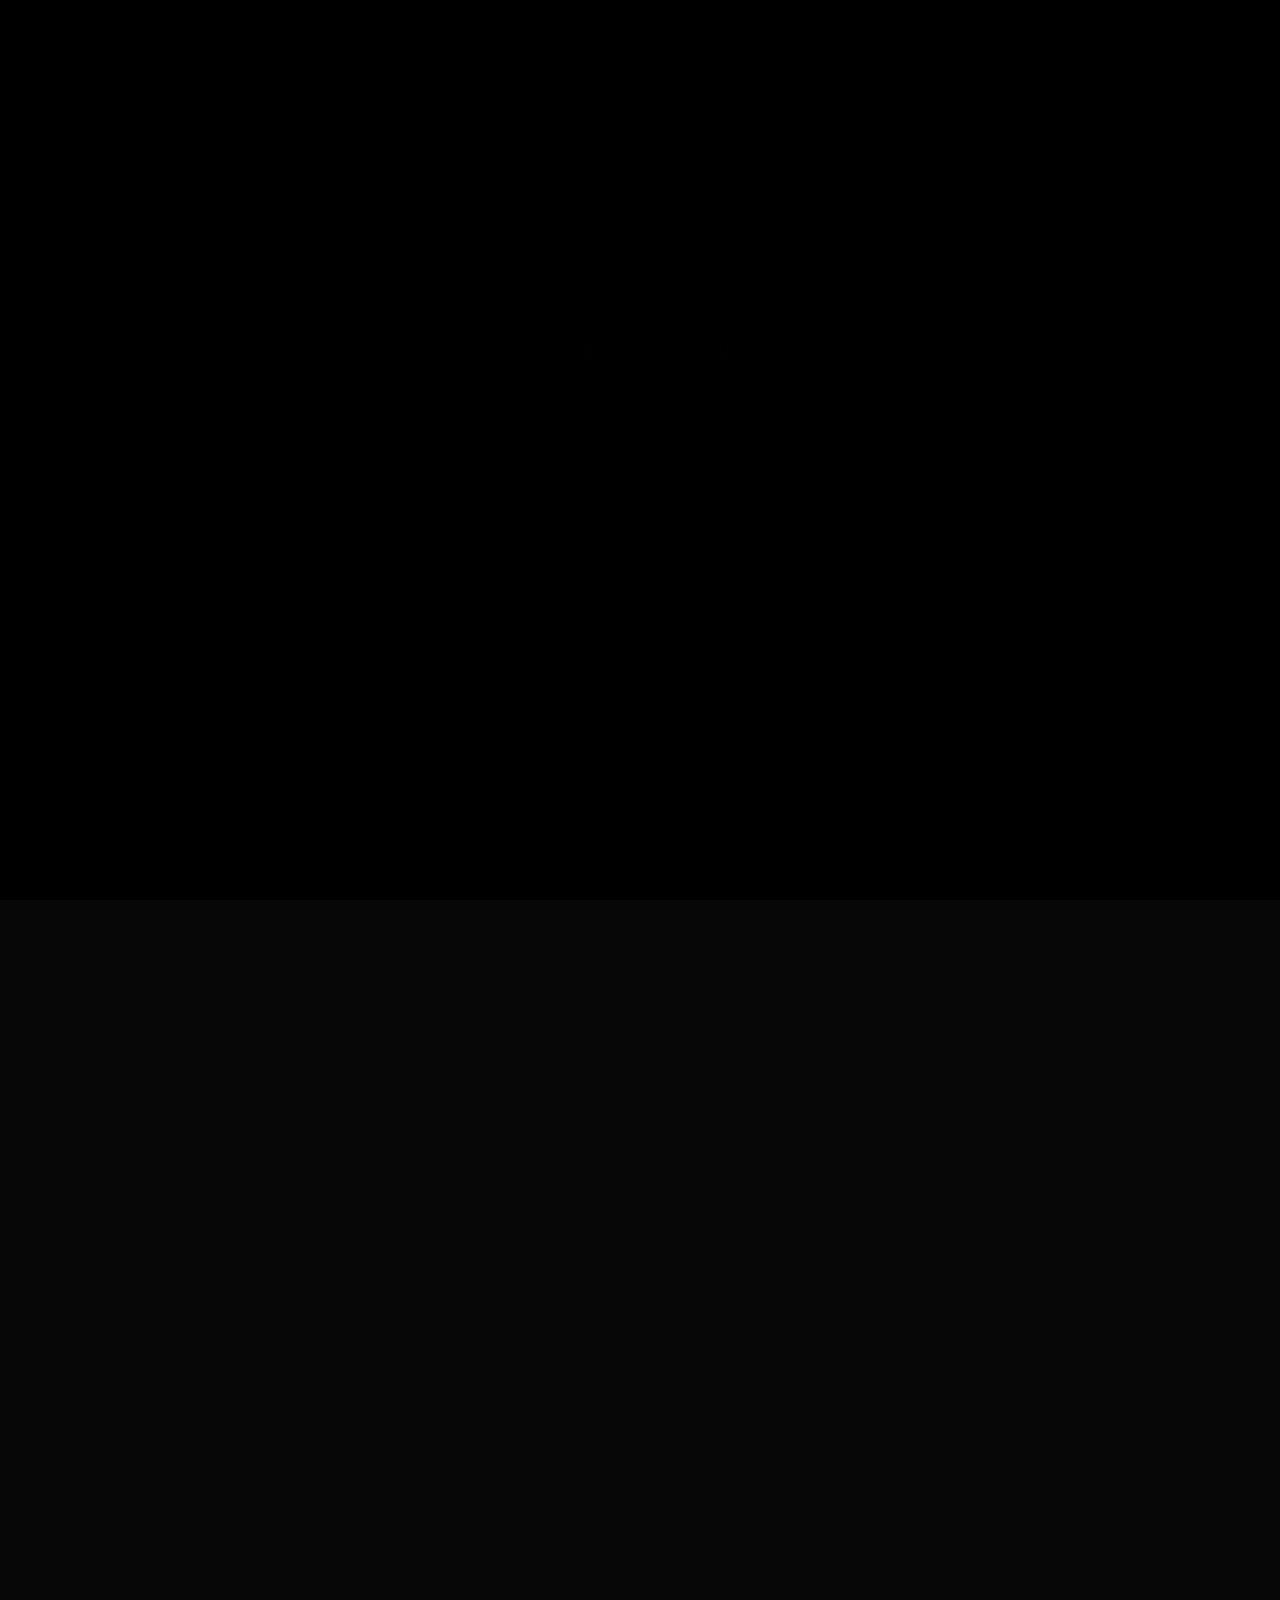
==== commit 434e4a4a: "Fix routing and links" ====
--- a/about.html
+++ b/about.html
@@ -102,10 +102,10 @@
                             <div class="navbar-collapse collapse">
                                 <ul class="navigation clearfix">
                                     <li><a class="nav-link-click" href="index.html">Home</a></li>
-                                    <li><a class="nav-link-click" href="about.html">about</a></li>
-                                    <li><a class="nav-link-click" href="projects.html">Projects</a></li>
-                                    <li><a class="nav-link-click" href="blog.html">blog</a></li>
-                                    <li><a class="nav-link-click" href="contact.html">Contact</a></li>
+                                    <li><a class="nav-link-click" href="/about">about</a></li>
+                                    <li><a class="nav-link-click" href="/projects">Projects</a></li>
+                                    <li><a class="nav-link-click" href="/blog">blog</a></li>
+                                    <li><a class="nav-link-click" href="/contact">Contact</a></li>
                                 </ul>
                             </div>
                         </nav>
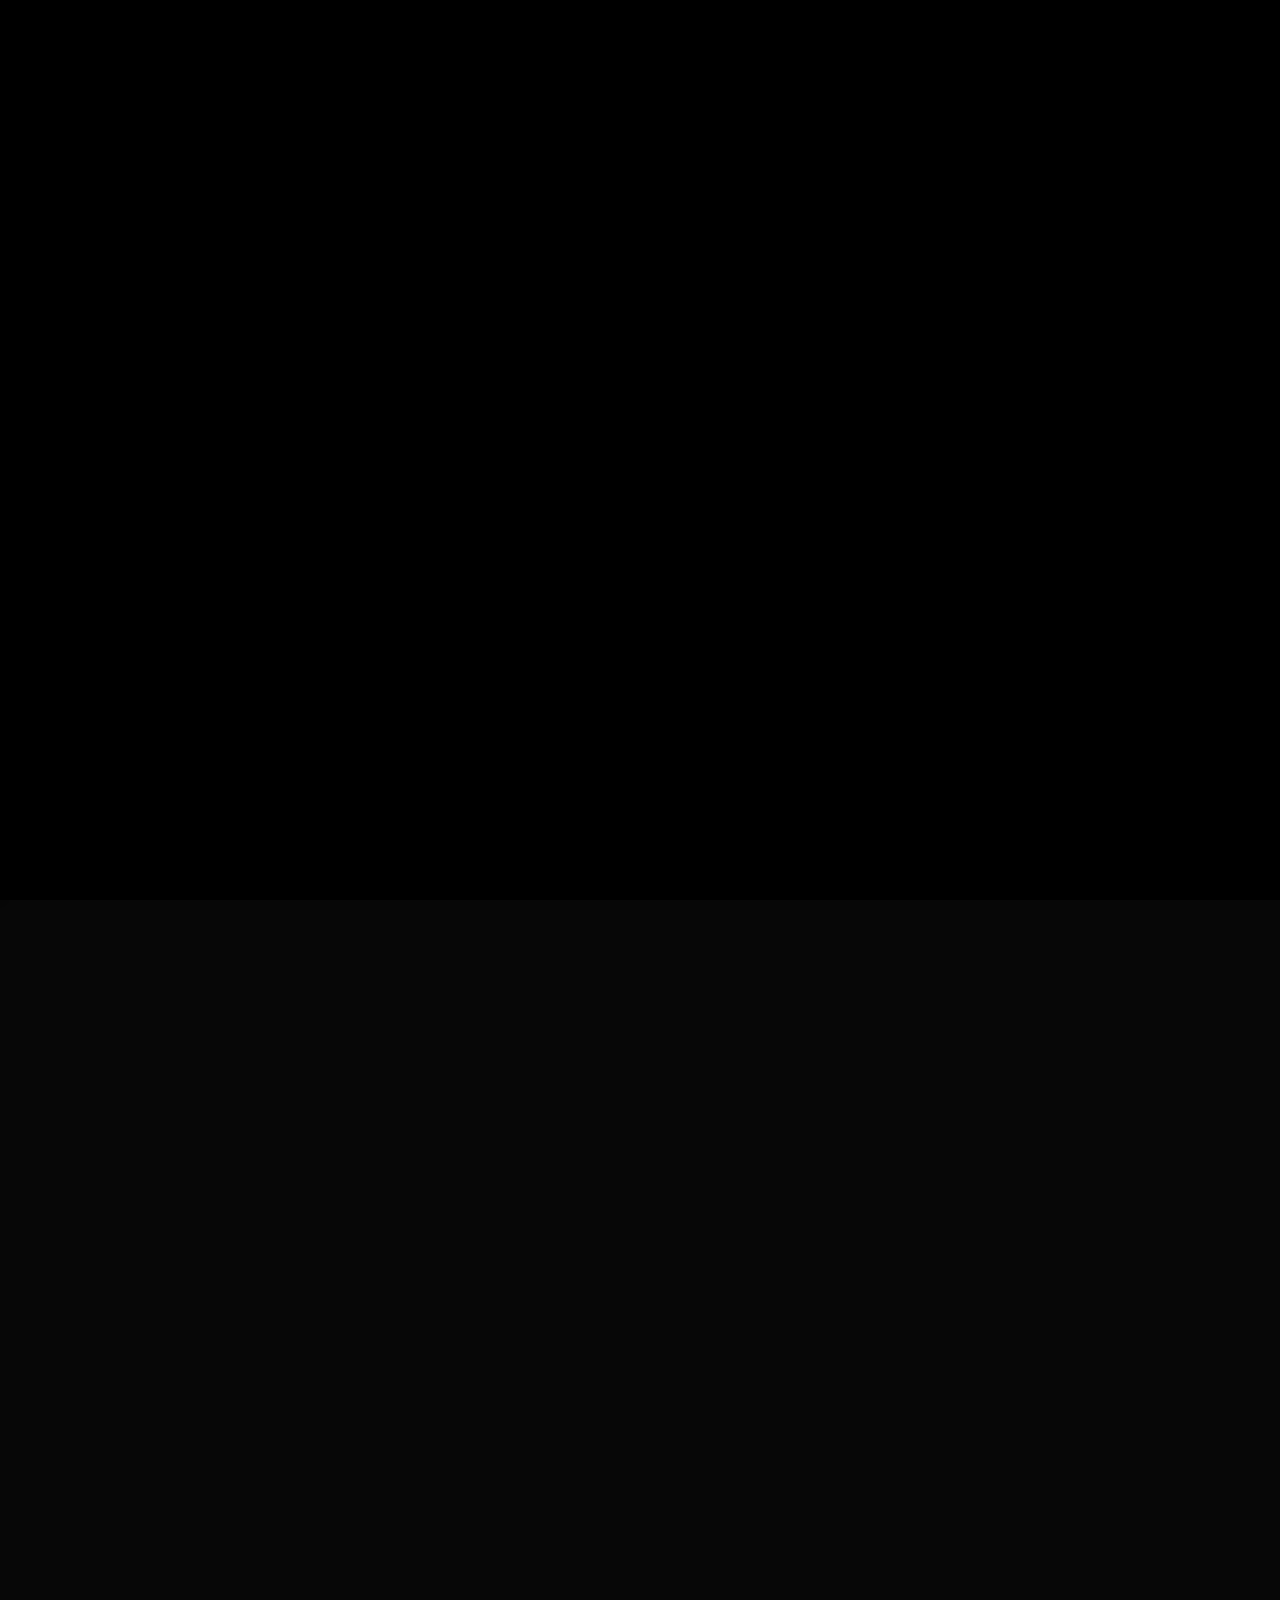
==== commit d89ce9a6: "Add finance page with transaction and goal tracking functionality Co-authored-by: oppaipin <oppaipin" ====
--- a/about.html
+++ b/about.html
@@ -105,6 +105,7 @@
                                     <li><a class="nav-link-click" href="/about">about</a></li>
                                     <li><a class="nav-link-click" href="/projects">Projects</a></li>
                                     <li><a class="nav-link-click" href="/blog">blog</a></li>
+                                    <li><a class="nav-link-click" href="/finance.html">Finance</a></li>
                                     <li><a class="nav-link-click" href="/contact">Contact</a></li>
                                 </ul>
                             </div>
--- a/assets/css/responsive.css
+++ b/assets/css/responsive.css
@@ -3,43 +3,188 @@
 Author       : Tanvir Hossain
 Modified by  : Bilal
 Template Name: Creovate - Personal Portfolio
-Version      : 2.0                                          
+Version      : 2.1 (Enhanced Mobile)                                      
 * ----------------------------------------------------------------------------------------
 */
+
+/* Base Mobile Styles */
+:root {
+    --mobile-padding: 1rem;
+    --mobile-font-size: 16px;
+    --mobile-line-height: 1.6;
+}
 
 /* Improved touch targets for mobile */
 a, button, .btn, .nav-link, .form-control, .form-select, .dropdown-item {
     touch-action: manipulation;
-}
-
-/* Prevent horizontal scroll */
+    min-height: 44px; /* Minimum touch target size */
+    min-width: 44px;
+}
+
+/* Prevent horizontal scroll and improve text rendering */
 html, body {
+    width: 100%;
     max-width: 100%;
     overflow-x: hidden;
-}
-
-/* Responsive images */
-img {
+    -webkit-text-size-adjust: 100%;
+    -webkit-font-smoothing: antialiased;
+    text-rendering: optimizeLegibility;
+    font-size: var(--mobile-font-size);
+    line-height: var(--mobile-line-height);
+}
+
+/* Responsive images and media */
+img, video, iframe {
     max-width: 100%;
     height: auto;
     display: block;
 }
 
-/* Better mobile navigation */
+/* Enhanced mobile navigation */
 .navbar-toggler {
-    padding: 0.5rem 0.75rem;
-    font-size: 1.25rem;
+    padding: 0.75rem;
+    font-size: 1.5rem;
     line-height: 1;
     background-color: transparent;
     border: 1px solid transparent;
-    border-radius: 0.25rem;
+    border-radius: 4px;
+    z-index: 1001;
 }
 
 /* Improved mobile typography */
 body {
-    -webkit-text-size-adjust: 100%;
-    -webkit-font-smoothing: antialiased;
-    text-rendering: optimizeLegibility;
+    font-size: 1rem;
+    line-height: var(--mobile-line-height);
+}
+
+h1 { font-size: 2rem; line-height: 1.2; }
+h2 { font-size: 1.75rem; line-height: 1.25; }
+h3 { font-size: 1.5rem; line-height: 1.3; }
+h4 { font-size: 1.25rem; line-height: 1.35; }
+
+/* Better form controls for touch */
+input, textarea, select, button {
+    font-size: 1rem;
+    min-height: 44px;
+}
+
+/* Improved button styling for mobile */
+.btn {
+    padding: 0.75rem 1.5rem;
+    font-size: 1rem;
+    border-radius: 4px;
+    white-space: nowrap;
+}
+
+/* Better spacing for mobile */
+section {
+    padding: 3rem var(--mobile-padding);
+}
+
+/* Hero section adjustments */
+.hero-content {
+    padding: 2rem var(--mobile-padding);
+}
+
+/* Portfolio grid adjustments */
+.portfolio-grid {
+    margin: 0 -0.5rem;
+}
+
+.portfolio-item {
+    padding: 0.5rem;
+}
+
+/* Testimonial adjustments */
+.testimonial-item {
+    margin-bottom: 2rem;
+    padding: 1.5rem;
+}
+
+/* Contact form adjustments */
+.contact-form .form-group {
+    margin-bottom: 1.5rem;
+}
+
+/* Footer adjustments */
+.footer-content {
+    text-align: center;
+    padding: 2rem var(--mobile-padding);
+}
+
+.social-links {
+    justify-content: center;
+    margin: 1.5rem 0;
+}
+
+/* Smooth scrolling for anchor links */
+html {
+    scroll-behavior: smooth;
+    -webkit-overflow-scrolling: touch;
+}
+
+/* Better mobile menu */
+.navbar-collapse {
+    background: #fff;
+    padding: 1rem;
+    position: fixed;
+    top: 0;
+    left: 0;
+    width: 80%;
+    height: 100vh;
+    transform: translateX(-100%);
+    transition: transform 0.3s ease-in-out;
+    z-index: 1000;
+    overflow-y: auto;
+    box-shadow: 2px 0 10px rgba(0,0,0,0.1);
+}
+
+.navbar-collapse.show {
+    transform: translateX(0);
+}
+
+.navbar-nav {
+    padding-top: 4rem;
+}
+
+.nav-item {
+    margin: 0.5rem 0;
+}
+
+.nav-link {
+    padding: 0.75rem 1rem;
+    display: block;
+}
+
+/* Close button for mobile menu */
+.close-menu {
+    position: absolute;
+    top: 1rem;
+    right: 1rem;
+    font-size: 2rem;
+    background: none;
+    border: none;
+    cursor: pointer;
+    z-index: 1001;
+}
+
+/* Backdrop for mobile menu */
+.menu-backdrop {
+    position: fixed;
+    top: 0;
+    left: 0;
+    width: 100%;
+    height: 100%;
+    background: rgba(0,0,0,0.5);
+    z-index: 999;
+    opacity: 0;
+    visibility: hidden;
+    transition: opacity 0.3s ease-in-out;
+}
+
+.menu-backdrop.show {
+    opacity: 1;
+    visibility: visible;
 }
 
 
@@ -47,25 +192,46 @@
 
 @media only screen and (min-width: 992px) and (max-width: 1280px) {
     .hero-content {
-        padding: 0;
+        padding: 0 2rem;
     }
 
     .hero-content h1 {
-        line-height: 60px;
-        margin: 20px 0px;
-        font-size: 50px;
-
+        line-height: 1.2;
+        margin: 1.5rem 0;
+        font-size: 3.5rem;
     }
 
     .main-hero-area {
-        padding-top: 140px;
+        padding-top: 120px;
+        padding-bottom: 80px;
+    }
+    
+    .about-content, .service-item, .portfolio-item {
+        margin-bottom: 2.5rem;
+    }
+    
+    .section-title h2 {
+        font-size: 2.5rem;
+        line-height: 1.2;
+    }
+    
+    .testimonial-item {
+        padding: 2rem;
     }
 }
 
 
 /* Tablet Layout: 768px. */
 
-@media only screen and (min-width: 767px) and (max-width: 991px) {
+@media only screen and (min-width: 768px) and (max-width: 991px) {
+    :root {
+        --mobile-padding: 2rem;
+    }
+    
+    .container {
+        max-width: 100%;
+        padding: 0 var(--mobile-padding);
+    }
 
     .single-project-page-right {
         margin-top: 50px;
@@ -226,8 +392,42 @@
 /* Mobile Layout: 320px. */
 
 @media only screen and (max-width: 767px) {
+    :root {
+        --mobile-padding: 1rem;
+    }
+    
+    .container {
+        padding: 0 var(--mobile-padding);
+    }
+    
+    .section-title h2 {
+        font-size: 2rem;
+        line-height: 1.2;
+        margin-bottom: 1.5rem;
+    }
+    
+    .hero-content h1 {
+        font-size: 2.25rem;
+        line-height: 1.2;
+        margin: 1rem 0;
+    }
+    
+    .hero-content p {
+        font-size: 1.1rem;
+        margin-bottom: 1.5rem;
+    }
+    
+    .btn {
+        padding: 0.75rem 1.25rem;
+        font-size: 1rem;
+    }
+    
+    section {
+        padding: 3rem var(--mobile-padding);
+    }
+    
     .comment-form-area {
-        margin-left: 0px;
+        margin-left: 0;
         margin-bottom: 30px;
     }
 
@@ -532,12 +732,73 @@
 }
 
 @media only screen and (max-width: 479px) {
+    :root {
+        --mobile-padding: 0.75rem;
+    }
+    
+    .hero-content h1 {
+        font-size: 1.75rem;
+    }
+    
+    .section-title h2 {
+        font-size: 1.75rem;
+    }
+    
+    .btn {
+        width: 100%;
+        margin-bottom: 0.5rem;
+    }
+    
+    .portfolio-item {
+        width: 100%;
+        margin-bottom: 1rem;
+    }
+    
+    .testimonial-item {
+        padding: 1.25rem;
+    }
+    
+    .contact-form {
+        margin-top: 1.5rem;
+    }
+    
     .list-style-one.two-column li {
         width: 100%;
     }
 }
 
-
+@media only screen and (max-width: 374px) {
+    :root {
+        --mobile-padding: 0.5rem;
+        --mobile-font-size: 15px;
+    }
+    
+    .hero-content h1 {
+        font-size: 1.5rem;
+    }
+    
+    .section-title h2 {
+        font-size: 1.5rem;
+    }
+    
+    .btn {
+        padding: 0.65rem 1rem;
+        font-size: 0.9rem;
+    }
+    
+    .navbar-brand img {
+        max-height: 30px;
+    }
+    
+    .hero-content {
+        padding: 4rem 0 2rem;
+    }
+    
+    .comments {
+        padding-left: 1rem;
+        padding-right: 1rem;
+    }
+}
 
 @media only screen and (max-width: 767px) {
     .menu-social {
